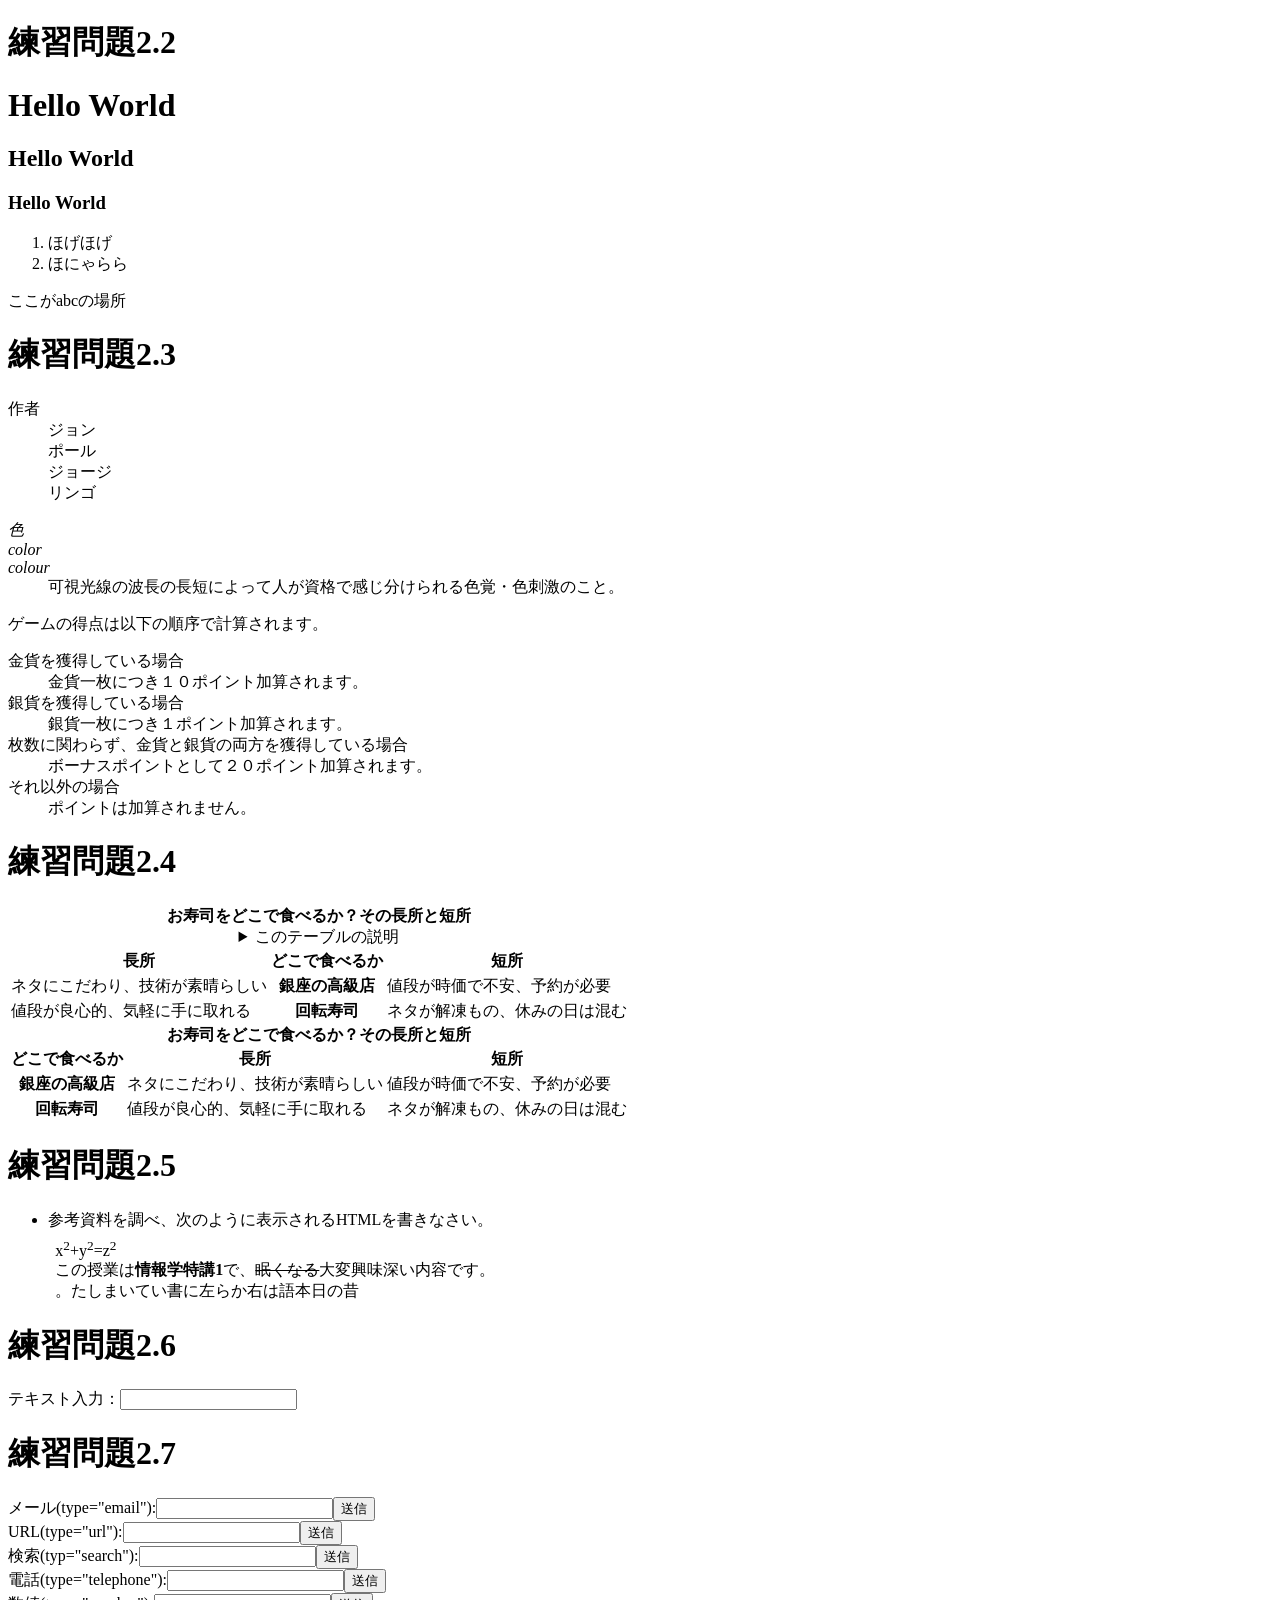
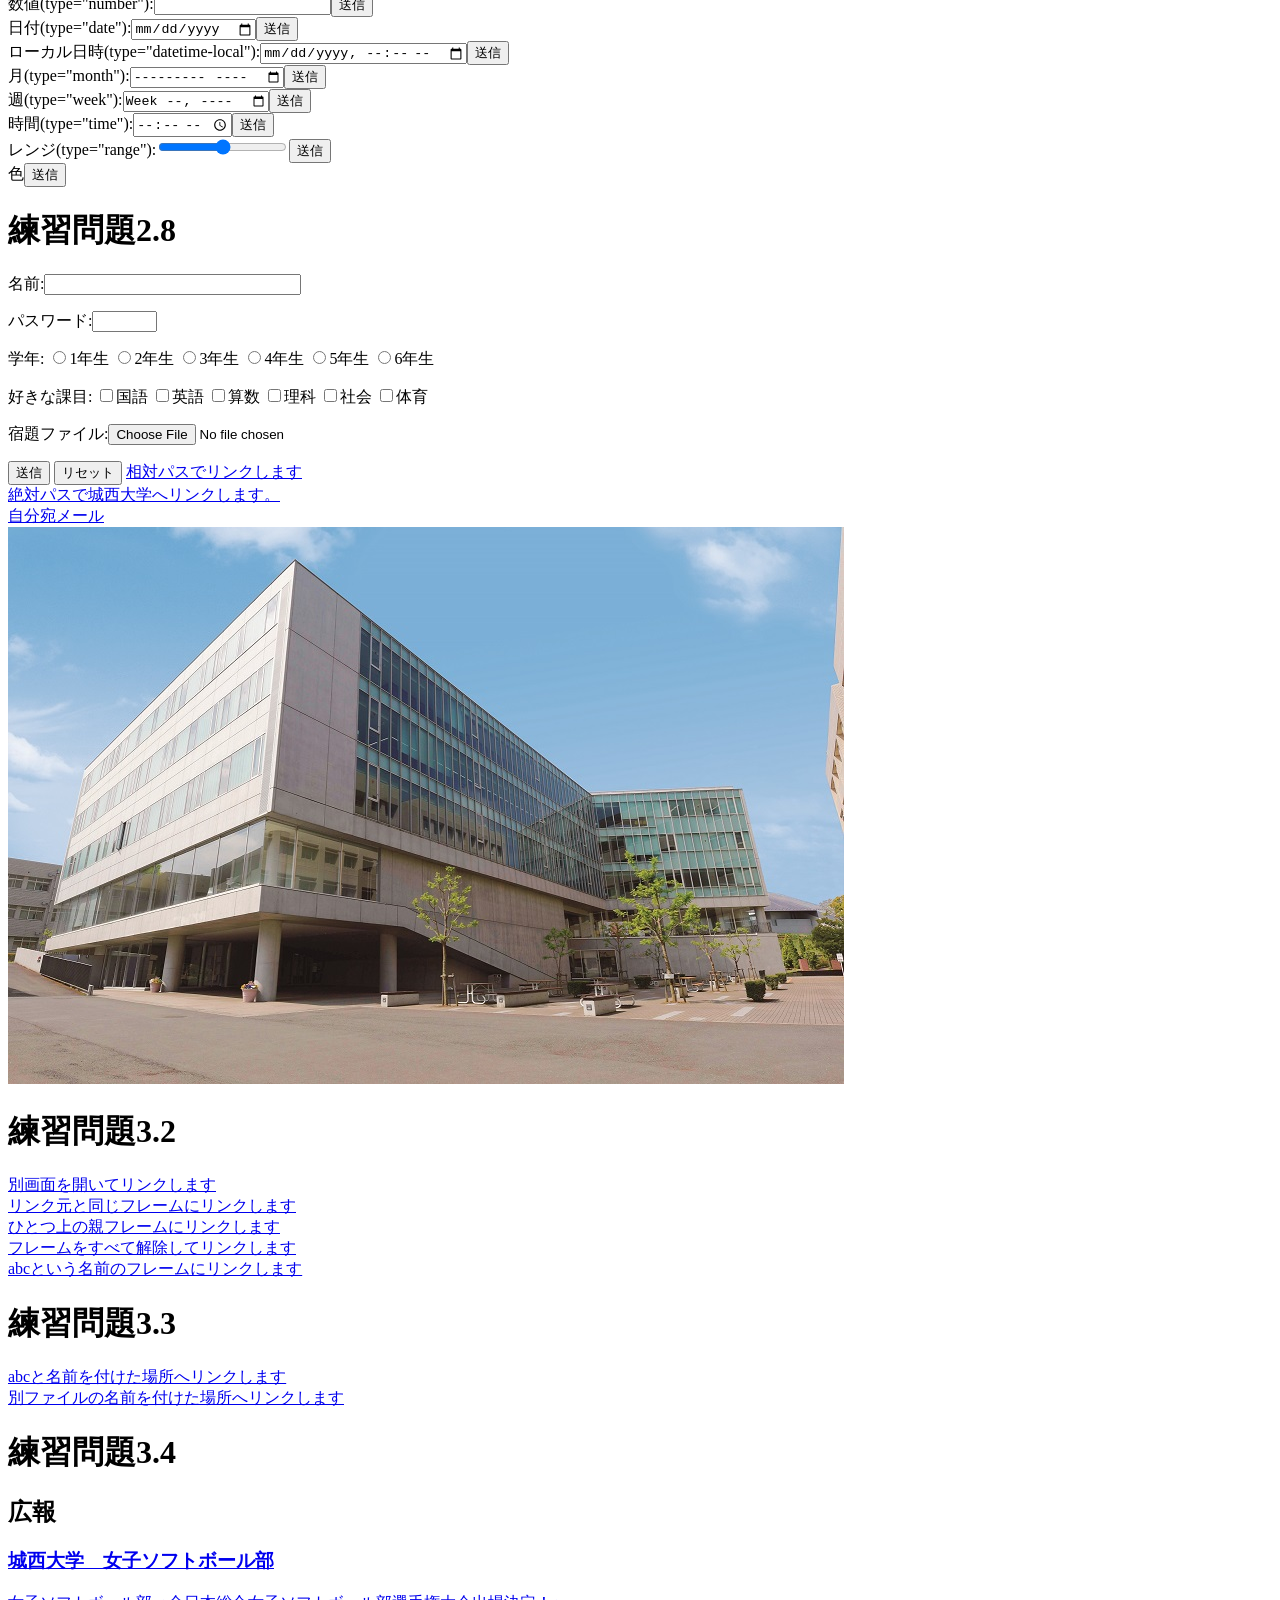
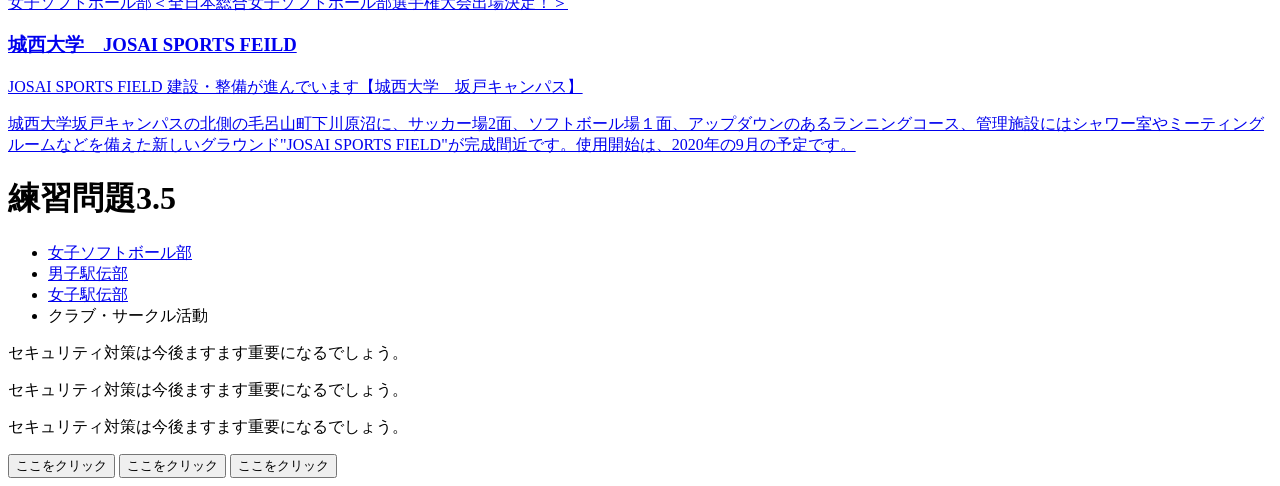
==== index.html @ 44bbc4c3 "Update index.html" ====
<!DOCTYPE html>
<html lang="ja">

 

<head>
  <meta charset="UTF-8">
  <title> Web開発の練習１</title>
  <link rel="stylesheet" href="mystyle.css">
  <script src="myjs.js"></script>
  <script src="ex6-1.js"></script>
 
</head>

 

<body>
  <!--文字の大きさの練習-->
<h1>練習問題2.2</h1>
<h1>Hello World</h1>
  <h2>Hello World</h2>
  <h3>Hello World</h3>
 <ol>
 <li>ほげほげ</li>
  <li>ほにゃらら</li>
 </ol>
  <a id="abc">ここがabcの場所</a>
  
  
<h1>練習問題2.3</h1>
<dl>
  <dt>作者</dt>
  <dd>ジョン</dd>
  <dd>ポール</dd>
  <dd>ジョージ</dd>
  <dd>リンゴ</dd>
  </dl>
<dl>
  <dt lang="ja"><dfn>色</dfn></dt>
  <dt lang="en-US"><dfn>color</dfn></dt>
  <dt lang="en-GB"><dfn>colour</dfn></dt>
  <dd>可視光線の波長の長短によって人が資格で感じ分けられる色覚・色刺激のこと。</dd>
  </dl>
  <p>ゲームの得点は以下の順序で計算されます。
  </p>
  <dl>
    <dt>金貨を獲得している場合</dt>
    <dd>金貨一枚につき１０ポイント加算されます。
    </dd>
    <dt>銀貨を獲得している場合</dt>
    <dd>銀貨一枚につき１ポイント加算されます。</dd>
    <dt>枚数に関わらず、金貨と銀貨の両方を獲得している場合</dt>
    <dd>ボーナスポイントとして２０ポイント加算されます。</dd>
    <dt>それ以外の場合</dt>
    <dd>ポイントは加算されません。</dd>
  </dl>
  
<h1>練習問題2.4</h1>
<table>
    <caption>
      <strong>お寿司をどこで食べるか？その長所と短所</strong>
      <details>
        <summary>このテーブルの説明</summary>
        <p>以下のテーブルでは、２番目のカラムに寿司屋のタイプが入れられています。その左側にそのようなタイプのお店でお寿司を食べる場合の長所が、右側に短所が入れられています。</p>
      </details>
    </caption>
    <thead>
     <tr><th class="important">長所</th><th>どこで食べるか</th><th>短所</th></tr></thead>
    <tbody>
      <tr><td>ネタにこだわり、技術が素晴らしい</td><th>銀座の高級店</th><td>値段が時価で不安、予約が必要</td></tr>
      <tr><td>値段が良心的、気軽に手に取れる</td><th>回転寿司</th><td>ネタが解凍もの、休みの日は混む</td></tr>
    </tbody>
  </table>
  <table>
    <caption>
      <strong>お寿司をどこで食べるか？その長所と短所</strong></caption>
    <thead>
      <tr><th>どこで食べるか</th><th class="important">長所</th><th>短所</th></tr>
    </thead>
    <tbody>
      <tr><th>銀座の高級店</th><td>ネタにこだわり、技術が素晴らしい</td><td>値段が時価で不安、予約が必要</td></tr>
      <tr><th>回転寿司</th><td>値段が良心的、気軽に手に取れる</td><td>ネタが解凍もの、休みの日は混む</td></tr>
    </tbody>
  </table>
  
<h1>練習問題2.5</h1>
  <ul>
    <li>参考資料を調べ、次のように表示されるHTMLを書きなさい。
      <p style="margin:1ex">x<sup>2</sup>+y<sup>2</sup>=z<sup>2</sup><br>
        この授業は<b>情報学特講1</b>で、<s>眠くなる</s>大変興味深い内容です。<br>
        <bdo dir="rtl">昔の日本語は右から左に書いていました。</bdo></p></li>
  </ul>
  
<h1>練習問題2.6</h1>
  <p>テキスト入力：<input type="text"></p>
  
<h1>練習問題2.7</h1>
<form action="xxx.php" method="post"><label>メール(type="email"):<input type="email" name="email"></label><input type="submit" value="送信"></form>
<form action="xxx.php" method="post"><label>URL(type="url"):<input type="url" name="url"></label><input type="submit" value="送信"></form>
<form action="xxx.php" method="post"><label>検索(typ="search"):<input type="search" name="search"></label><input type="submit" value="送信"></form>
<form action="xxx.php" method="post"><label>電話(type="telephone"):<input type="tel" name="tel"></label><input type="submit" value="送信"></form>
<form action="xxx.php" method="post"><label>数値(type="number"):<input type="number" name="number"></label><input type="submit" value="送信"></form>
<form action="xxx.php" method="post"><label>日付(type="date"):<input type="date" name="date"></label><input type="submit" value="送信"></form>
<form action="xxx.php" method="post"><label>ローカル日時(type="datetime-local"):<input type="datetime-local" name="datetime-local"></label><input type="submit" value="送信"></form>
<form action="xxx.php" method="post"><label>月(type="month"):<input type="month" name="month"></label><input type="submit" value="送信"></form>
<form action="xxx.php" method="post"><label>週(type="week"):<input type="week" name="week"></label><input type="submit" value="送信"></form>
<form action="xxx.php" method="post"><label>時間(type="time"):<input type="time" name="time"></label><input type="submit" value="送信"></form>
<form action="xxx.php" method="post"><label>レンジ(type="range"):<input type="range" name="range"></label><input type="submit" value="送信"></form>
<form action="xxx.php" method="post"><label>色</label><input type="submit" value="送信"></form>

 <h1>練習問題2.8</h1>
  <p><label>名前:<input type="text" name="name" size="30" maxlength="20"></label></p>
  <p><label>パスワード:<input type="password" name="pass" size="6" maxlength="4"></label></p>
  <p>学年:
    <label><input type="radio" name="gakunenn" value="1">1年生</label>
    <label><input type="radio" name="gakunenn" value="2">2年生</label>
    <label><input type="radio" name="gakunenn" value="3">3年生</label>
    <label><input type="radio" name="gakunenn" value="4">4年生</label>
    <label><input type="radio" name="gakunenn" value="5">5年生</label>
    <label><input type="radio" name="gakunenn" value="6">6年生</label>
  </p>
  <p>好きな課目:
    <label><input type="checkbox" name="kamoku" value="kokugo">国語</label>
    <label><input type="checkbox" name="kamoku" value="eigo">英語</label>
    <label><input type="checkbox" name="kamoku" value="sansu">算数</label>
    <label><input type="checkbox" name="kamoku" value="rika">理科</label>
    <label><input type="checkbox" name="kamoku" value="syakai">社会</label>
    <label><input type="checkbox" name="kamoku" value="taiiku">体育</label>
  </p>
  <p><label>宿題ファイル:<input type="file" name="syukudai"></label></p>
  <p>
    <input type="submit" value="送信">
    <input type="reset" value="リセット">
    
    <a href="a.html">相対パスでリンクします</a><br>
    <a href="https://www.josai.ac.jp/education/management/index.html">絶対パスで城西大学へリンクします。</a><br>
    <a href="mailto:zm21157@josai.ac.jp">自分宛メール</a><br>
    <a href="https://www.josai.ac.jp/education/management/index.html/"><img src="./image/keiei_small.jpg" alt="城西大学ホームページ"></a>
    
    
</p><h1>練習問題3.2</h1>
 <a href="a.html" target="_blank">別画面を開いてリンクします</a><br>
 <a href="a.html" target="_self">リンク元と同じフレームにリンクします</a><br>
 <a href="a.html" target="_parent">ひとつ上の親フレームにリンクします</a><br>
 <a href="a.html" target="_top">フレームをすべて解除してリンクします</a><br>
 <a href="a.html" target="abc">abcという名前のフレームにリンクします</a><br>

<h1>練習問題3.3</h1>
<a href="#abc">abcと名前を付けた場所へリンクします</a><br>
<a href="a.html#def">別ファイルの名前を付けた場所へリンクします</a>

<h1>練習問題3.4</h1>
<aside class="ad">
  <h1>広報</h1>
  <a href="https://www.josai.ac.jp/club/jyosisofuto.html">
    <section>
      <h1>城西大学　女子ソフトボール部</h1>
      <p>女子ソフトボール部＜全日本総合女子ソフトボール部選手権大会出場決定！＞
      </p>
    </section></a>
  
  <a href="https://www.josai.ac.jp/news/20200625-04.html">
    <section>
      <h1>城西大学　JOSAI SPORTS FEILD</h1>
      <p>JOSAI SPORTS FIELD 建設・整備が進んでいます【城西大学　坂戸キャンパス】
      </p>
      <p>城西大学坂戸キャンパスの北側の毛呂山町下川原沼に、サッカー場2面、ソフトボール場１面、アップダウンのあるランニングコース、管理施設にはシャワー室やミーティングルームなどを備えた新しいグラウンド"JOSAI SPORTS FIELD"が完成間近です。使用開始は、2020年の9月の予定です。</p>
    </section></a>
</aside>

<h1>練習問題3.5</h1>
<nav>
  <ul>
    <li><a href="https://www.josai.ac.jp/club/jyosisofuto.html">女子ソフトボール部</a></li>
    <li><a href="https://www.josai.ac.jp/club/ekiden_hakone.html">男子駅伝部</a></li>
    <li><a href="https://www.josai.ac.jp/club/ekiden_joshiekiden.html">女子駅伝部</a></li>
    <li><a>クラブ・サークル活動</a></li>
  </ul>
</nav>
  
  <p class="sample1">セキュリティ対策は今後ますます重要になるでしょう。</p>
  <p class="sample2">セキュリティ対策は今後ますます重要になるでしょう。</p>
  <p class="sample3">セキュリティ対策は今後ますます重要になるでしょう。</p>
  
  <!--
<h1>イベントハンドラの練習</h1>
<input type="button" value="ここをクリック" onclick="alert('Hello,Aoi!');">
-->
 
<input type="button" value="ここをクリック" onclick="sayhello();">
<input type="button" value="ここをクリック" onclick="sayhello();sayhello();">
  
<input type="button" value="ここをクリック" onclick="saygoodbye();">

   </body>
 
  
</html>
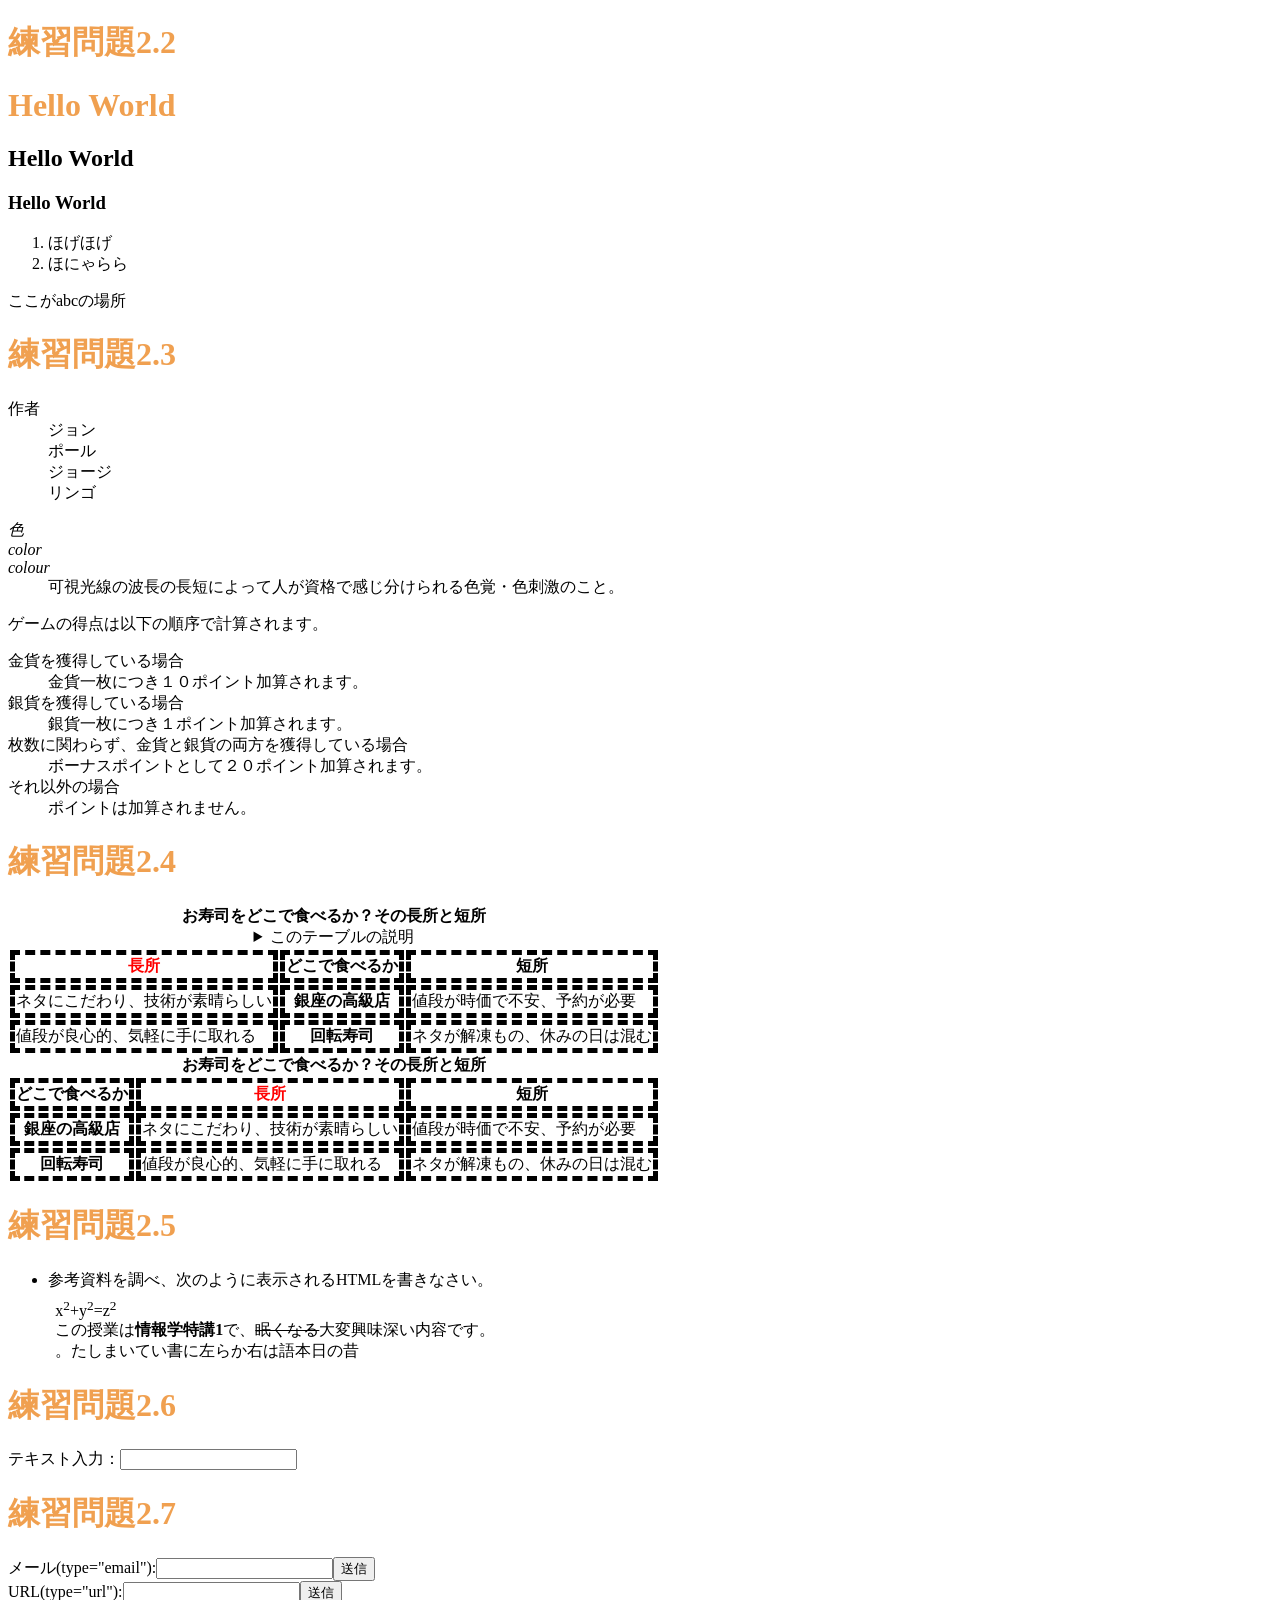
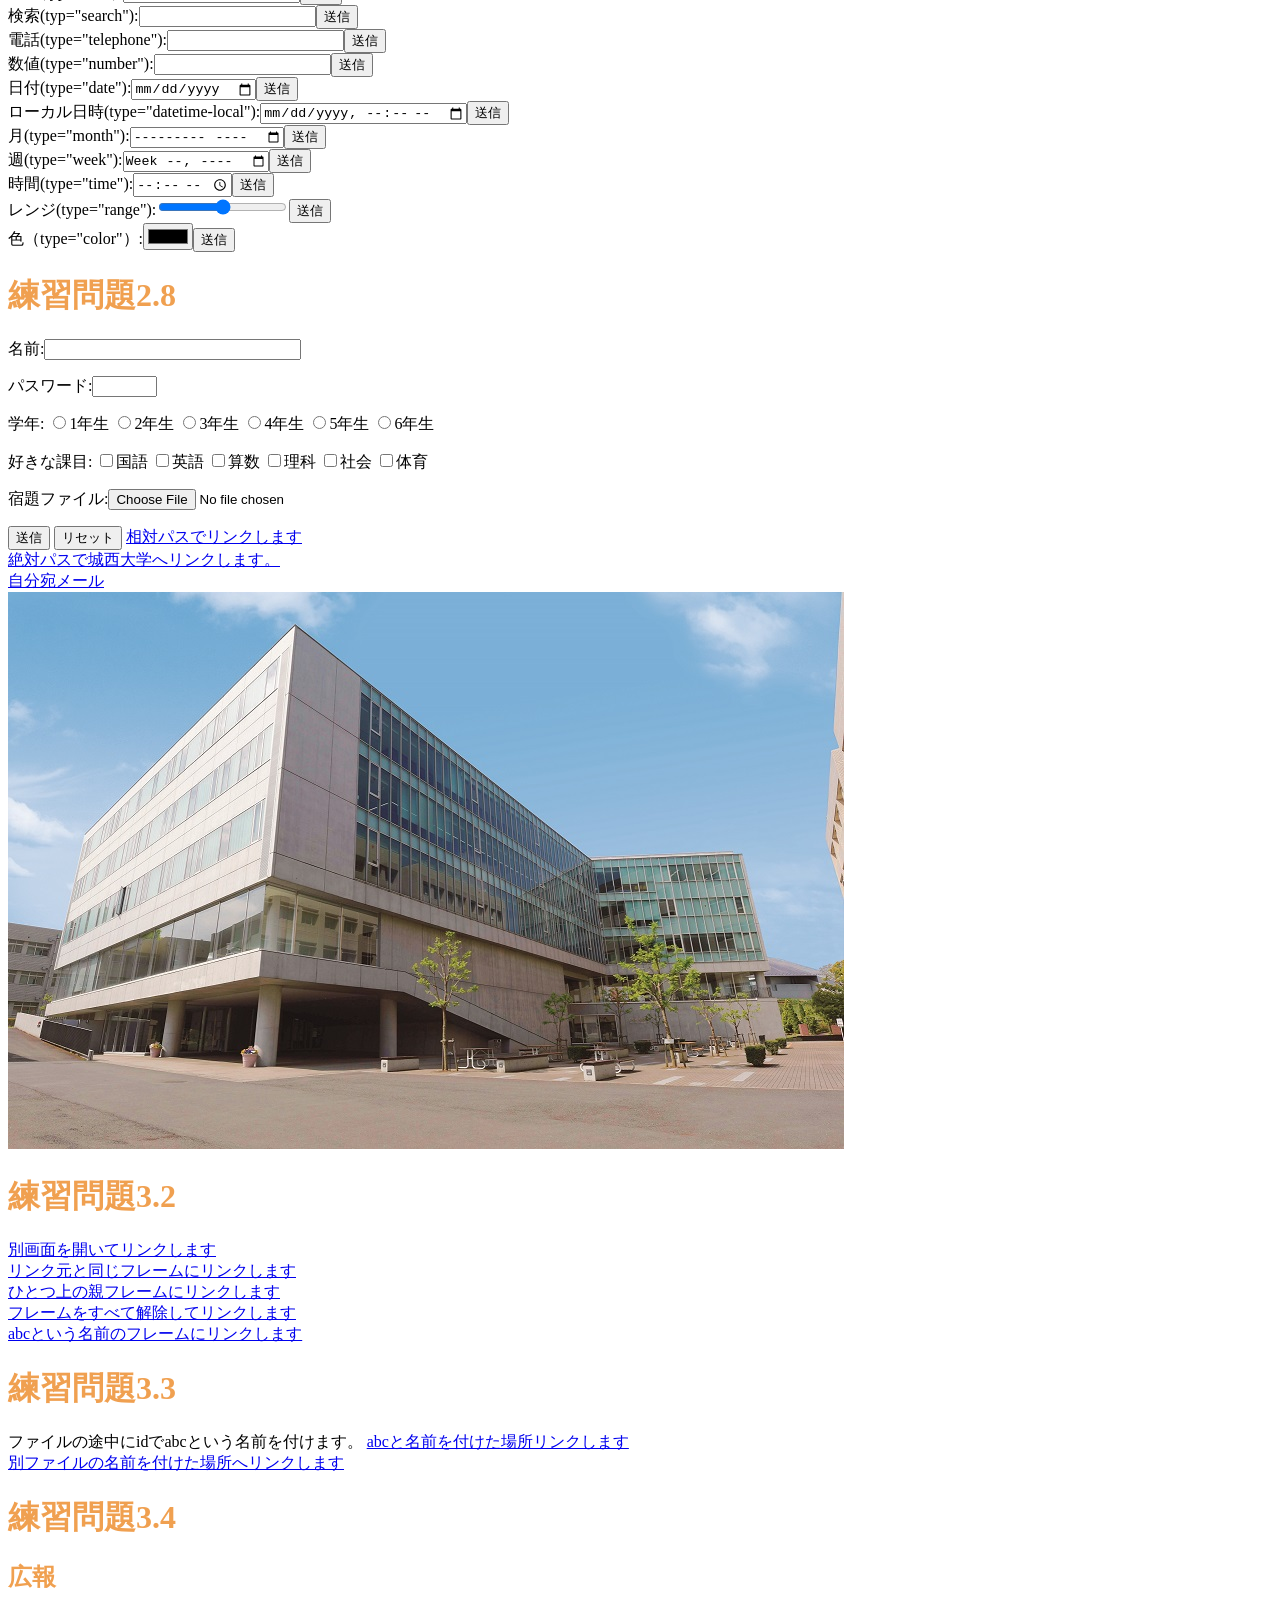
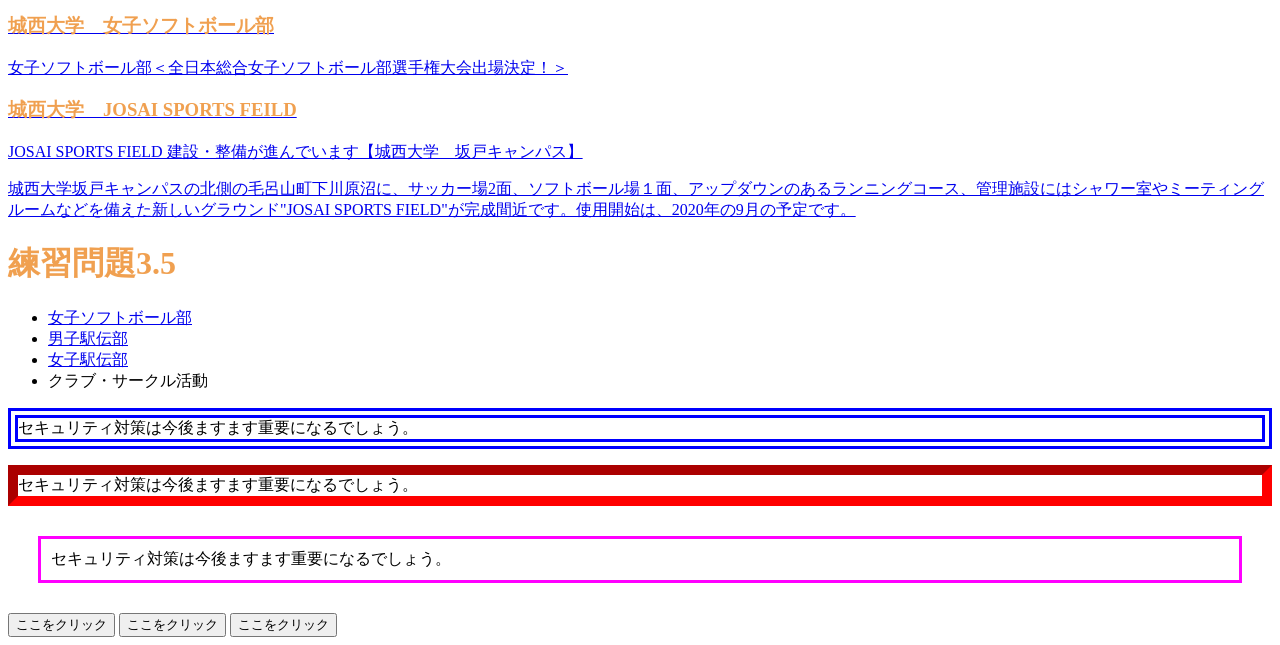
==== commit f30011fd: "Update index.html" ====
--- a/index.html
+++ b/index.html
@@ -106,7 +106,8 @@
 <form action="xxx.php" method="post"><label>週(type="week"):<input type="week" name="week"></label><input type="submit" value="送信"></form>
 <form action="xxx.php" method="post"><label>時間(type="time"):<input type="time" name="time"></label><input type="submit" value="送信"></form>
 <form action="xxx.php" method="post"><label>レンジ(type="range"):<input type="range" name="range"></label><input type="submit" value="送信"></form>
-<form action="xxx.php" method="post"><label>色</label><input type="submit" value="送信"></form>
+<form action="xxx.php" method="post"><label>色（type="color"）:<input type="color" name="color"></label><input type="submit" value="送信"></form>
+ 
 
  <h1>練習問題2.8</h1>
   <p><label>名前:<input type="text" name="name" size="30" maxlength="20"></label></p>
@@ -146,8 +147,9 @@
  <a href="a.html" target="abc">abcという名前のフレームにリンクします</a><br>
 
 <h1>練習問題3.3</h1>
-<a href="#abc">abcと名前を付けた場所へリンクします</a><br>
-<a href="a.html#def">別ファイルの名前を付けた場所へリンクします</a>
+    ファイルの途中にidでabcという名前を付けます。
+  <a href="#abc">abcと名前を付けた場所リンクします</a><br>
+  <a href="a.html#def">別ファイルの名前を付けた場所へリンクします</a>
 
 <h1>練習問題3.4</h1>
 <aside class="ad">
--- a/mystyle.css
+++ b/mystyle.css
@@ -0,0 +1,7 @@
+h1 { color: blue; }
+/*h1 { color: blue; }*/h1 { color: #F0A050; }
+th,td{border: dashed thick black;}
+th.important{color: red;}
+p.sample1{border: double 10px #0000ff;}
+p.sample2{border: inset 10px #ff0000;}
+p.sample3{margin: 30px 30px;padding: 10px;border: medium solid #ff00ff;}
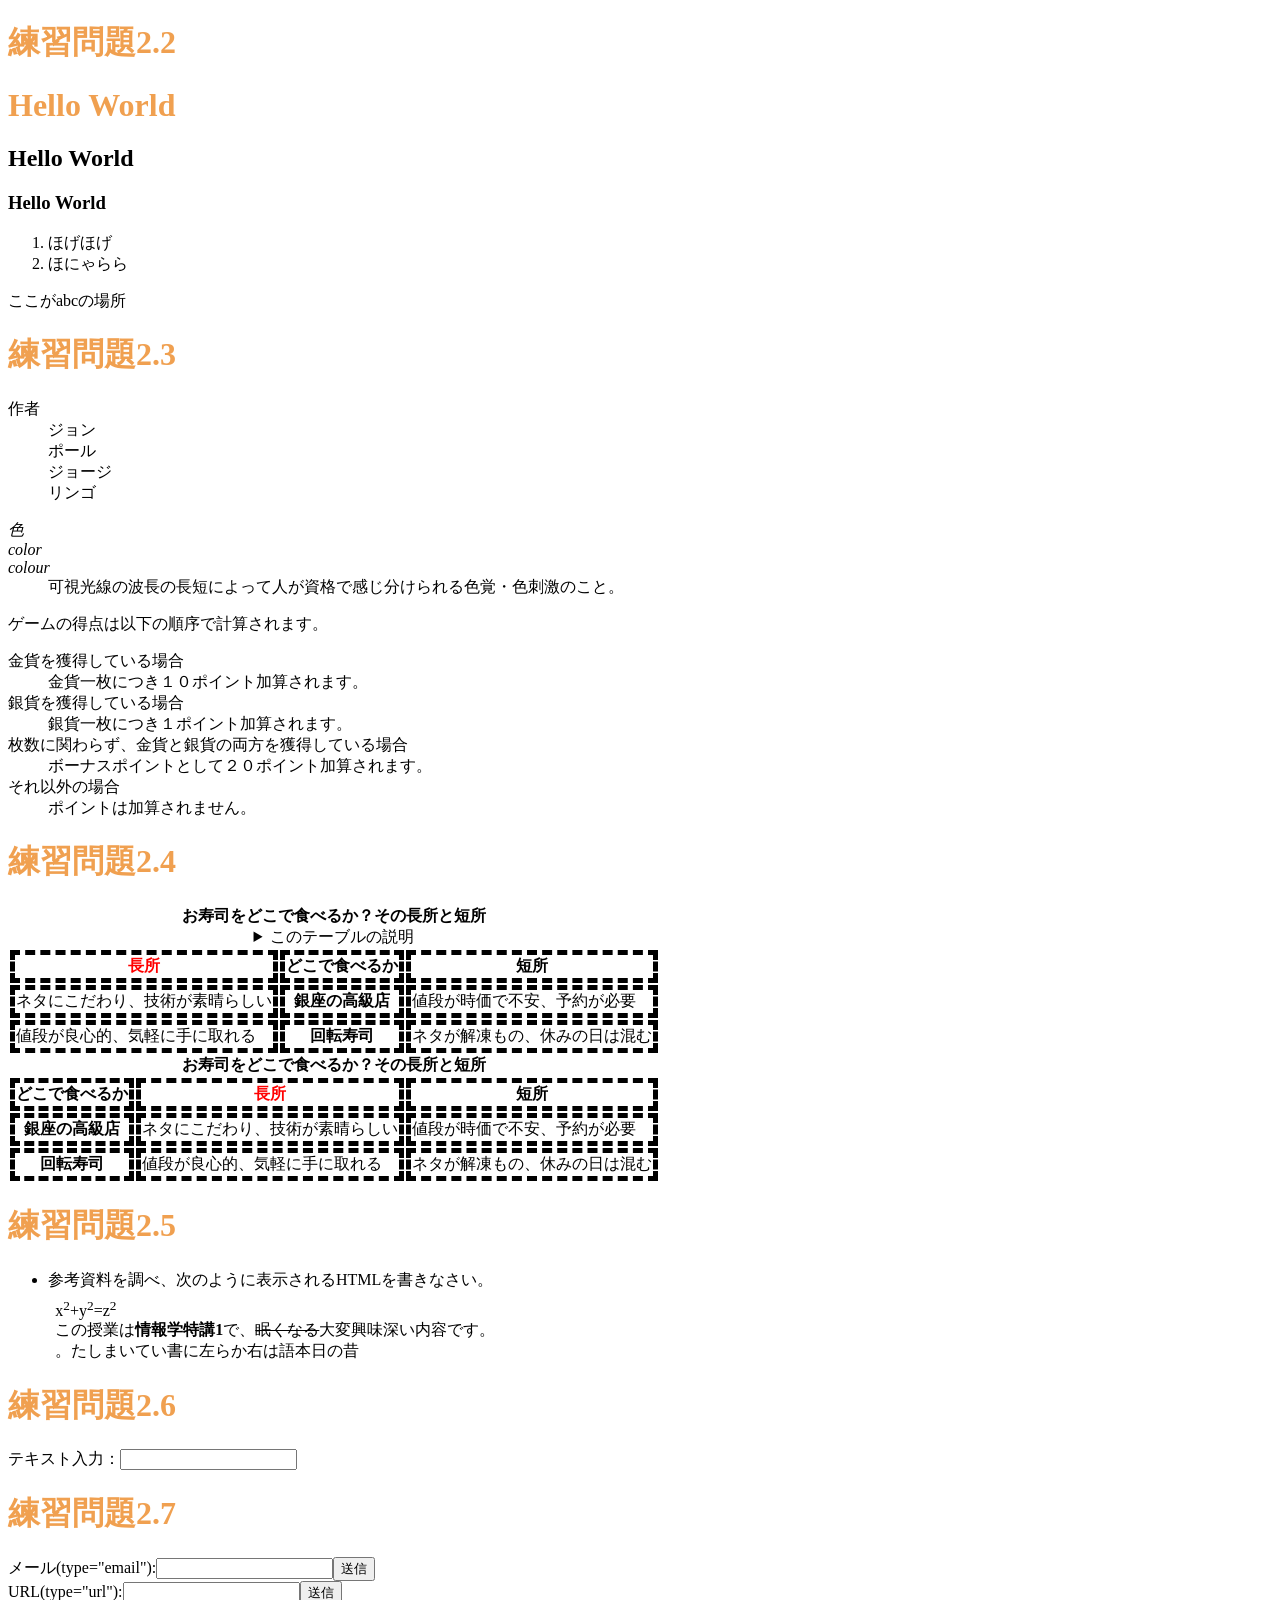
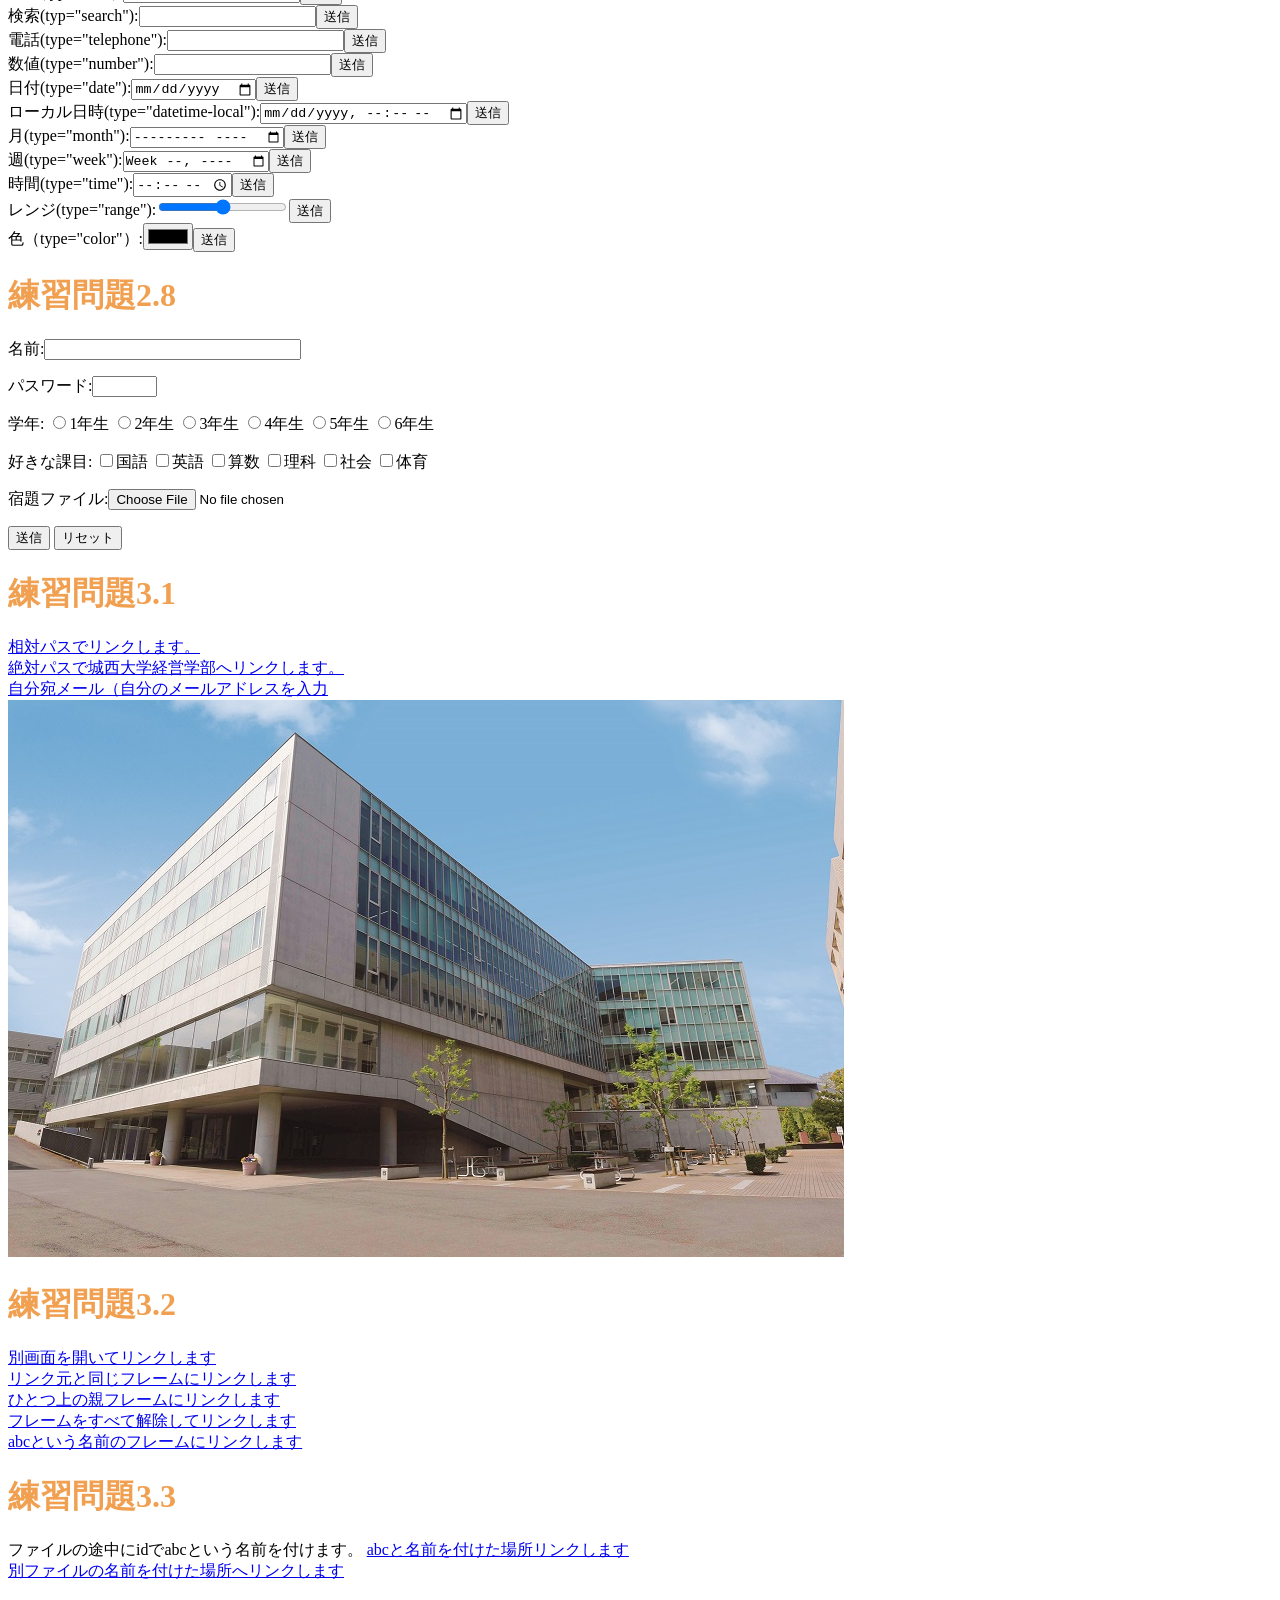
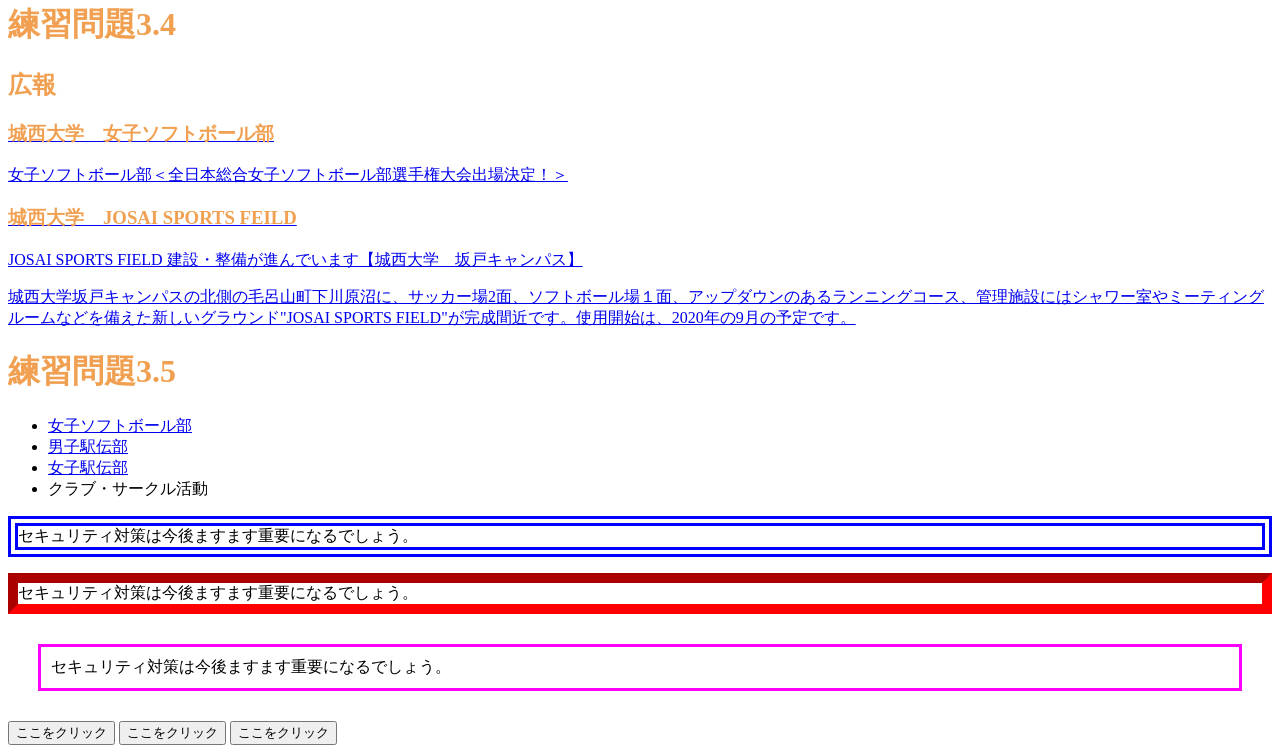
==== commit 86ad17d5: "Update index.html" ====
--- a/index.html
+++ b/index.html
@@ -24,7 +24,8 @@
  <li>ほげほげ</li>
   <li>ほにゃらら</li>
  </ol>
-  <a id="abc">ここがabcの場所</a>
+ 
+ <a id="abc">ここがabcの場所</a>
   
   
 <h1>練習問題2.3</h1>
@@ -133,11 +134,13 @@
     <input type="submit" value="送信">
     <input type="reset" value="リセット">
     
-    <a href="a.html">相対パスでリンクします</a><br>
-    <a href="https://www.josai.ac.jp/education/management/index.html">絶対パスで城西大学へリンクします。</a><br>
-    <a href="mailto:zm21157@josai.ac.jp">自分宛メール</a><br>
-    <a href="https://www.josai.ac.jp/education/management/index.html/"><img src="./image/keiei_small.jpg" alt="城西大学ホームページ"></a>
-    
+<h1>練習問題3.1</h1>
+ 
+ <a href="a.html">相対パスでリンクします。</a><br>
+ <a href="https://www.josai.ac.jp/education/management/index.html">絶対パスで城西大学経営学部へリンクします。</a><br>
+ <a href="mailto:zm21020@josai.ac.jp">自分宛メール（自分のメールアドレスを入力</a><br>
+ <a href="https://www.josai.ac.jp/education/management/index.html/"><img src="./image/keiei_small.jpg" alt="城西大学ホームページ"></a>
+  <br>   
     
 </p><h1>練習問題3.2</h1>
  <a href="a.html" target="_blank">別画面を開いてリンクします</a><br>
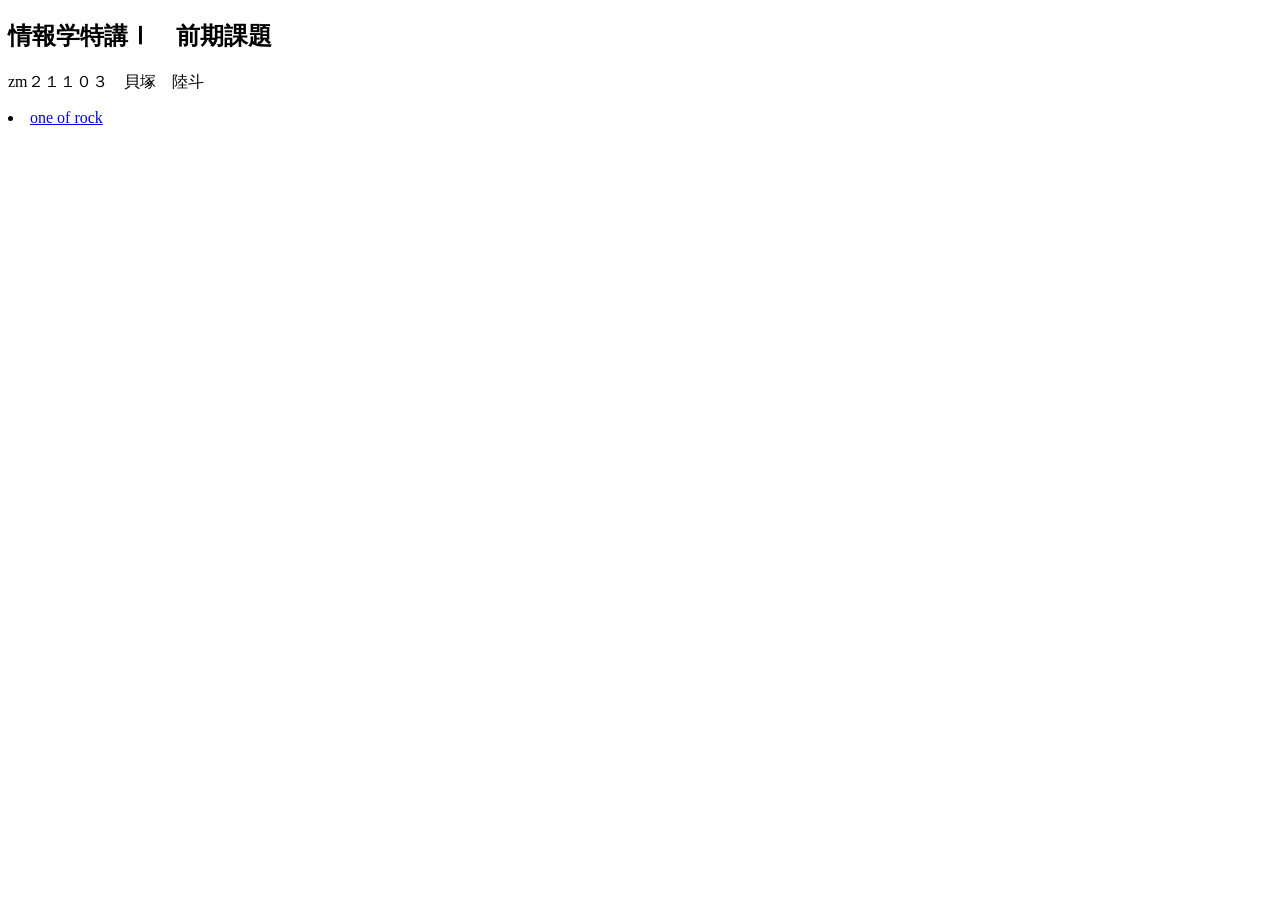
==== commit 0523ad99: "Create index.html" ====
--- a/index.html
+++ b/index.html
@@ -1,203 +1,24 @@
 <!DOCTYPE html>
 <html lang="ja">
 
- 
+
 
 <head>
   <meta charset="UTF-8">
-  <title> Web開発の練習１</title>
+  <title>one of rock</title>
   <link rel="stylesheet" href="mystyle.css">
-  <script src="myjs.js"></script>
-  <script src="ex6-1.js"></script>
- 
 </head>
+<body>
 
- 
 
-<body>
-  <!--文字の大きさの練習-->
-<h1>練習問題2.2</h1>
-<h1>Hello World</h1>
-  <h2>Hello World</h2>
-  <h3>Hello World</h3>
- <ol>
- <li>ほげほげ</li>
-  <li>ほにゃらら</li>
- </ol>
- 
- <a id="abc">ここがabcの場所</a>
+
+<article>
+<h1>情報学特講Ⅰ　前期課題</h1>
+<p>zm２１１０３　貝塚　陸斗</p>
+
+
+
+<li><a href="one.html">one of rock</a></li>
   
-  
-<h1>練習問題2.3</h1>
-<dl>
-  <dt>作者</dt>
-  <dd>ジョン</dd>
-  <dd>ポール</dd>
-  <dd>ジョージ</dd>
-  <dd>リンゴ</dd>
-  </dl>
-<dl>
-  <dt lang="ja"><dfn>色</dfn></dt>
-  <dt lang="en-US"><dfn>color</dfn></dt>
-  <dt lang="en-GB"><dfn>colour</dfn></dt>
-  <dd>可視光線の波長の長短によって人が資格で感じ分けられる色覚・色刺激のこと。</dd>
-  </dl>
-  <p>ゲームの得点は以下の順序で計算されます。
-  </p>
-  <dl>
-    <dt>金貨を獲得している場合</dt>
-    <dd>金貨一枚につき１０ポイント加算されます。
-    </dd>
-    <dt>銀貨を獲得している場合</dt>
-    <dd>銀貨一枚につき１ポイント加算されます。</dd>
-    <dt>枚数に関わらず、金貨と銀貨の両方を獲得している場合</dt>
-    <dd>ボーナスポイントとして２０ポイント加算されます。</dd>
-    <dt>それ以外の場合</dt>
-    <dd>ポイントは加算されません。</dd>
-  </dl>
-  
-<h1>練習問題2.4</h1>
-<table>
-    <caption>
-      <strong>お寿司をどこで食べるか？その長所と短所</strong>
-      <details>
-        <summary>このテーブルの説明</summary>
-        <p>以下のテーブルでは、２番目のカラムに寿司屋のタイプが入れられています。その左側にそのようなタイプのお店でお寿司を食べる場合の長所が、右側に短所が入れられています。</p>
-      </details>
-    </caption>
-    <thead>
-     <tr><th class="important">長所</th><th>どこで食べるか</th><th>短所</th></tr></thead>
-    <tbody>
-      <tr><td>ネタにこだわり、技術が素晴らしい</td><th>銀座の高級店</th><td>値段が時価で不安、予約が必要</td></tr>
-      <tr><td>値段が良心的、気軽に手に取れる</td><th>回転寿司</th><td>ネタが解凍もの、休みの日は混む</td></tr>
-    </tbody>
-  </table>
-  <table>
-    <caption>
-      <strong>お寿司をどこで食べるか？その長所と短所</strong></caption>
-    <thead>
-      <tr><th>どこで食べるか</th><th class="important">長所</th><th>短所</th></tr>
-    </thead>
-    <tbody>
-      <tr><th>銀座の高級店</th><td>ネタにこだわり、技術が素晴らしい</td><td>値段が時価で不安、予約が必要</td></tr>
-      <tr><th>回転寿司</th><td>値段が良心的、気軽に手に取れる</td><td>ネタが解凍もの、休みの日は混む</td></tr>
-    </tbody>
-  </table>
-  
-<h1>練習問題2.5</h1>
-  <ul>
-    <li>参考資料を調べ、次のように表示されるHTMLを書きなさい。
-      <p style="margin:1ex">x<sup>2</sup>+y<sup>2</sup>=z<sup>2</sup><br>
-        この授業は<b>情報学特講1</b>で、<s>眠くなる</s>大変興味深い内容です。<br>
-        <bdo dir="rtl">昔の日本語は右から左に書いていました。</bdo></p></li>
-  </ul>
-  
-<h1>練習問題2.6</h1>
-  <p>テキスト入力：<input type="text"></p>
-  
-<h1>練習問題2.7</h1>
-<form action="xxx.php" method="post"><label>メール(type="email"):<input type="email" name="email"></label><input type="submit" value="送信"></form>
-<form action="xxx.php" method="post"><label>URL(type="url"):<input type="url" name="url"></label><input type="submit" value="送信"></form>
-<form action="xxx.php" method="post"><label>検索(typ="search"):<input type="search" name="search"></label><input type="submit" value="送信"></form>
-<form action="xxx.php" method="post"><label>電話(type="telephone"):<input type="tel" name="tel"></label><input type="submit" value="送信"></form>
-<form action="xxx.php" method="post"><label>数値(type="number"):<input type="number" name="number"></label><input type="submit" value="送信"></form>
-<form action="xxx.php" method="post"><label>日付(type="date"):<input type="date" name="date"></label><input type="submit" value="送信"></form>
-<form action="xxx.php" method="post"><label>ローカル日時(type="datetime-local"):<input type="datetime-local" name="datetime-local"></label><input type="submit" value="送信"></form>
-<form action="xxx.php" method="post"><label>月(type="month"):<input type="month" name="month"></label><input type="submit" value="送信"></form>
-<form action="xxx.php" method="post"><label>週(type="week"):<input type="week" name="week"></label><input type="submit" value="送信"></form>
-<form action="xxx.php" method="post"><label>時間(type="time"):<input type="time" name="time"></label><input type="submit" value="送信"></form>
-<form action="xxx.php" method="post"><label>レンジ(type="range"):<input type="range" name="range"></label><input type="submit" value="送信"></form>
-<form action="xxx.php" method="post"><label>色（type="color"）:<input type="color" name="color"></label><input type="submit" value="送信"></form>
- 
-
- <h1>練習問題2.8</h1>
-  <p><label>名前:<input type="text" name="name" size="30" maxlength="20"></label></p>
-  <p><label>パスワード:<input type="password" name="pass" size="6" maxlength="4"></label></p>
-  <p>学年:
-    <label><input type="radio" name="gakunenn" value="1">1年生</label>
-    <label><input type="radio" name="gakunenn" value="2">2年生</label>
-    <label><input type="radio" name="gakunenn" value="3">3年生</label>
-    <label><input type="radio" name="gakunenn" value="4">4年生</label>
-    <label><input type="radio" name="gakunenn" value="5">5年生</label>
-    <label><input type="radio" name="gakunenn" value="6">6年生</label>
-  </p>
-  <p>好きな課目:
-    <label><input type="checkbox" name="kamoku" value="kokugo">国語</label>
-    <label><input type="checkbox" name="kamoku" value="eigo">英語</label>
-    <label><input type="checkbox" name="kamoku" value="sansu">算数</label>
-    <label><input type="checkbox" name="kamoku" value="rika">理科</label>
-    <label><input type="checkbox" name="kamoku" value="syakai">社会</label>
-    <label><input type="checkbox" name="kamoku" value="taiiku">体育</label>
-  </p>
-  <p><label>宿題ファイル:<input type="file" name="syukudai"></label></p>
-  <p>
-    <input type="submit" value="送信">
-    <input type="reset" value="リセット">
-    
-<h1>練習問題3.1</h1>
- 
- <a href="a.html">相対パスでリンクします。</a><br>
- <a href="https://www.josai.ac.jp/education/management/index.html">絶対パスで城西大学経営学部へリンクします。</a><br>
- <a href="mailto:zm21020@josai.ac.jp">自分宛メール（自分のメールアドレスを入力</a><br>
- <a href="https://www.josai.ac.jp/education/management/index.html/"><img src="./image/keiei_small.jpg" alt="城西大学ホームページ"></a>
-  <br>   
-    
-</p><h1>練習問題3.2</h1>
- <a href="a.html" target="_blank">別画面を開いてリンクします</a><br>
- <a href="a.html" target="_self">リンク元と同じフレームにリンクします</a><br>
- <a href="a.html" target="_parent">ひとつ上の親フレームにリンクします</a><br>
- <a href="a.html" target="_top">フレームをすべて解除してリンクします</a><br>
- <a href="a.html" target="abc">abcという名前のフレームにリンクします</a><br>
-
-<h1>練習問題3.3</h1>
-    ファイルの途中にidでabcという名前を付けます。
-  <a href="#abc">abcと名前を付けた場所リンクします</a><br>
-  <a href="a.html#def">別ファイルの名前を付けた場所へリンクします</a>
-
-<h1>練習問題3.4</h1>
-<aside class="ad">
-  <h1>広報</h1>
-  <a href="https://www.josai.ac.jp/club/jyosisofuto.html">
-    <section>
-      <h1>城西大学　女子ソフトボール部</h1>
-      <p>女子ソフトボール部＜全日本総合女子ソフトボール部選手権大会出場決定！＞
-      </p>
-    </section></a>
-  
-  <a href="https://www.josai.ac.jp/news/20200625-04.html">
-    <section>
-      <h1>城西大学　JOSAI SPORTS FEILD</h1>
-      <p>JOSAI SPORTS FIELD 建設・整備が進んでいます【城西大学　坂戸キャンパス】
-      </p>
-      <p>城西大学坂戸キャンパスの北側の毛呂山町下川原沼に、サッカー場2面、ソフトボール場１面、アップダウンのあるランニングコース、管理施設にはシャワー室やミーティングルームなどを備えた新しいグラウンド"JOSAI SPORTS FIELD"が完成間近です。使用開始は、2020年の9月の予定です。</p>
-    </section></a>
-</aside>
-
-<h1>練習問題3.5</h1>
-<nav>
-  <ul>
-    <li><a href="https://www.josai.ac.jp/club/jyosisofuto.html">女子ソフトボール部</a></li>
-    <li><a href="https://www.josai.ac.jp/club/ekiden_hakone.html">男子駅伝部</a></li>
-    <li><a href="https://www.josai.ac.jp/club/ekiden_joshiekiden.html">女子駅伝部</a></li>
-    <li><a>クラブ・サークル活動</a></li>
-  </ul>
-</nav>
-  
-  <p class="sample1">セキュリティ対策は今後ますます重要になるでしょう。</p>
-  <p class="sample2">セキュリティ対策は今後ますます重要になるでしょう。</p>
-  <p class="sample3">セキュリティ対策は今後ますます重要になるでしょう。</p>
-  
-  <!--
-<h1>イベントハンドラの練習</h1>
-<input type="button" value="ここをクリック" onclick="alert('Hello,Aoi!');">
--->
- 
-<input type="button" value="ここをクリック" onclick="sayhello();">
-<input type="button" value="ここをクリック" onclick="sayhello();sayhello();">
-  
-<input type="button" value="ここをクリック" onclick="saygoodbye();">
-
-   </body>
- 
-  
+</body>
 </html>
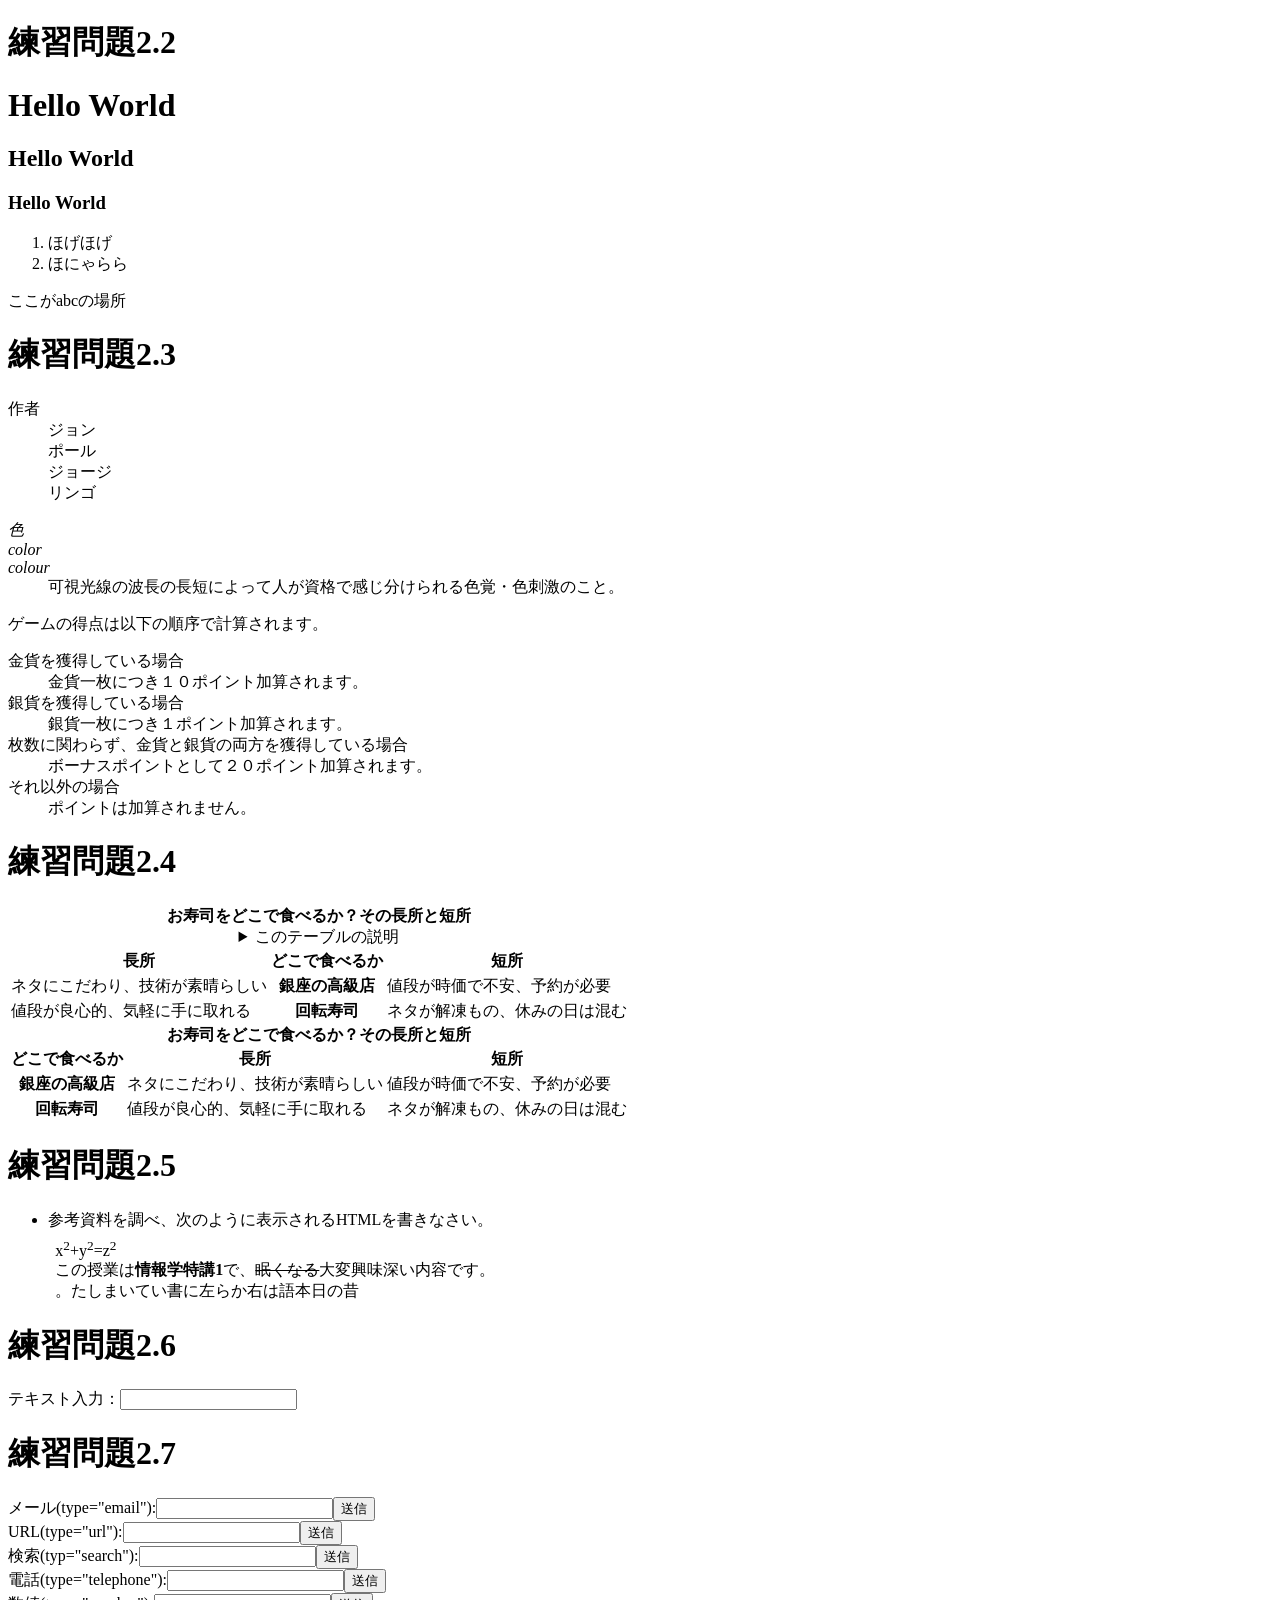
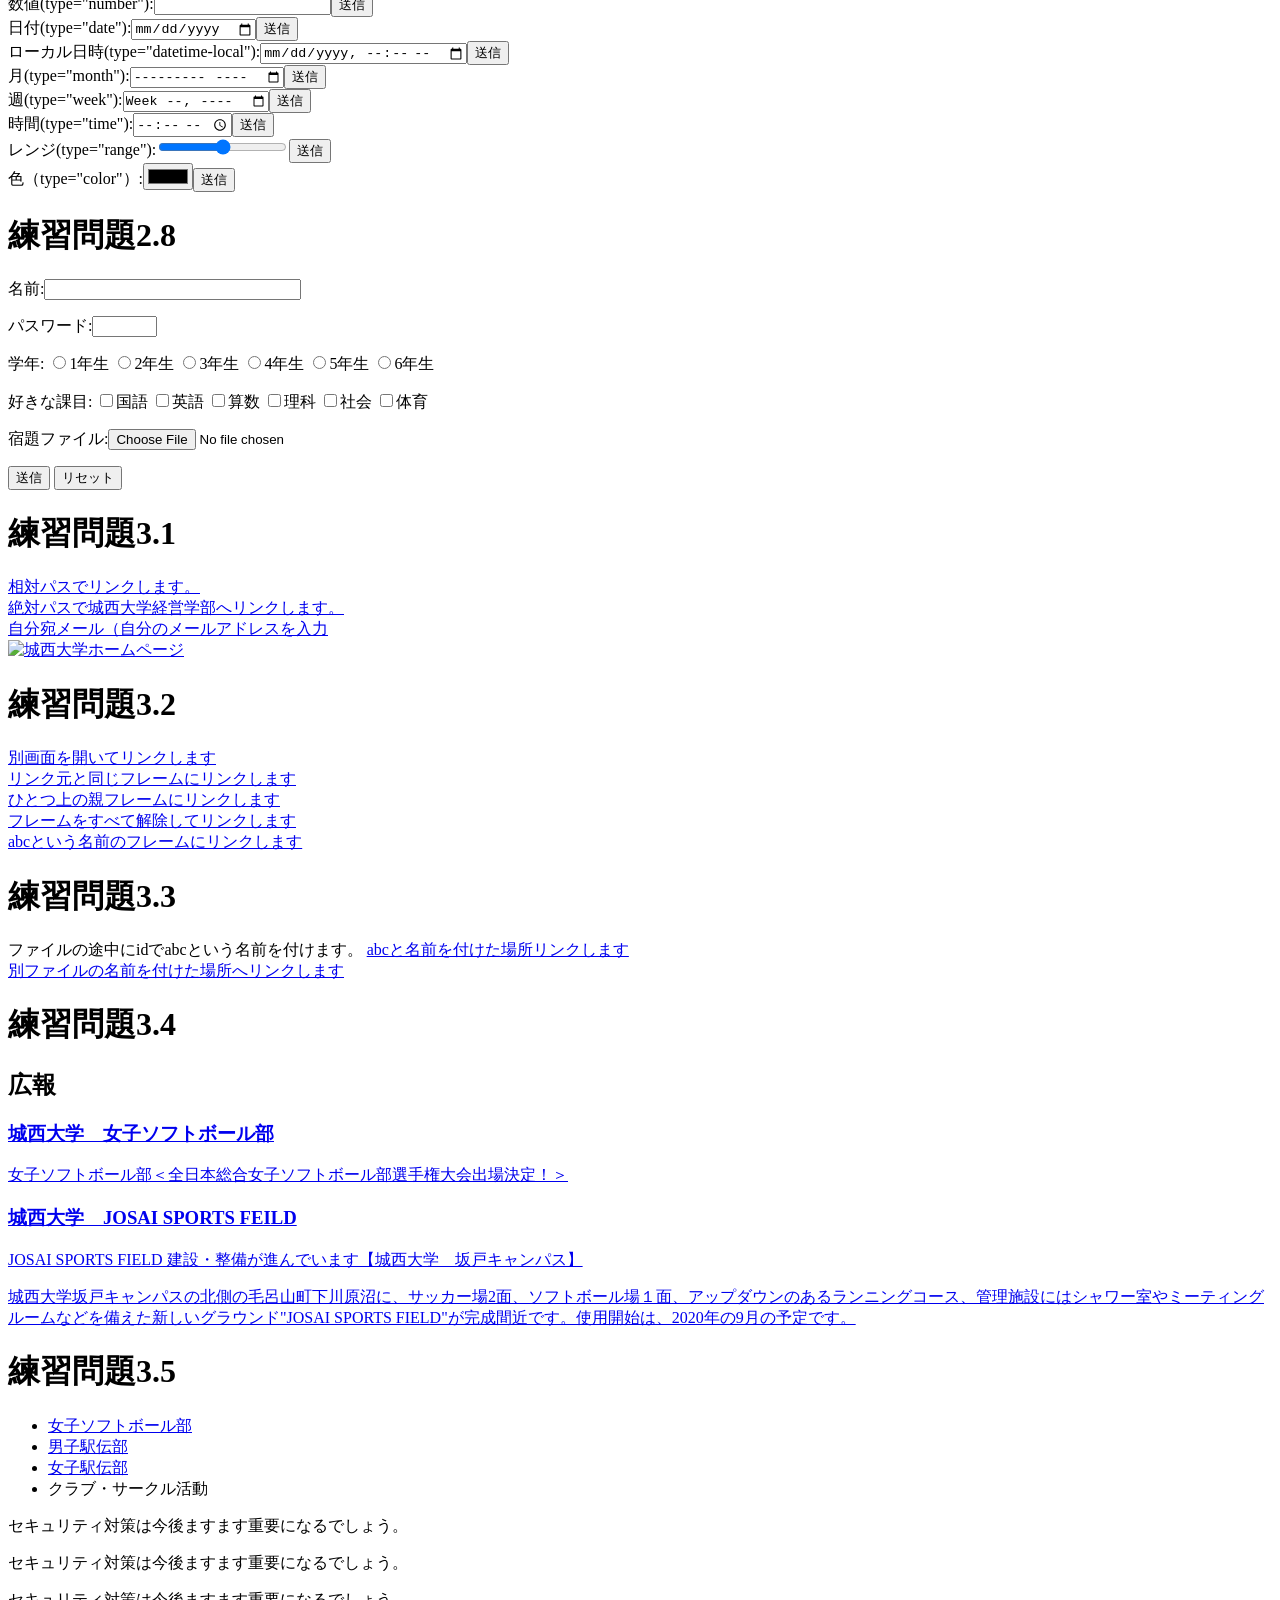
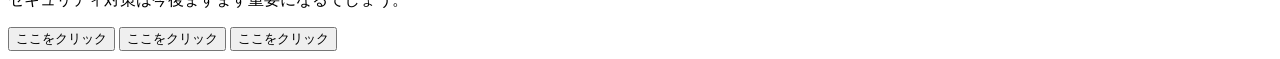
==== commit 9f98bd66: "Create index.html" ====
--- a/index.html
+++ b/index.html
@@ -1,24 +1,203 @@
 <!DOCTYPE html>
 <html lang="ja">
 
-
+ 
 
 <head>
   <meta charset="UTF-8">
-  <title>one of rock</title>
+  <title> Web開発の練習１</title>
   <link rel="stylesheet" href="mystyle.css">
+  <script src="myjs.js"></script>
+  <script src="ex6-1.js"></script>
+ 
 </head>
+
+ 
+
 <body>
-
-
-
-<article>
-<h1>情報学特講Ⅰ　前期課題</h1>
-<p>zm２１１０３　貝塚　陸斗</p>
-
-
-
-<li><a href="one.html">one of rock</a></li>
-  
-</body>
+  <!--文字の大きさの練習-->
+<h1>練習問題2.2</h1>
+<h1>Hello World</h1>
+  <h2>Hello World</h2>
+  <h3>Hello World</h3>
+ <ol>
+ <li>ほげほげ</li>
+  <li>ほにゃらら</li>
+ </ol>
+ 
+ <a id="abc">ここがabcの場所</a>
+  
+  
+<h1>練習問題2.3</h1>
+<dl>
+  <dt>作者</dt>
+  <dd>ジョン</dd>
+  <dd>ポール</dd>
+  <dd>ジョージ</dd>
+  <dd>リンゴ</dd>
+  </dl>
+<dl>
+  <dt lang="ja"><dfn>色</dfn></dt>
+  <dt lang="en-US"><dfn>color</dfn></dt>
+  <dt lang="en-GB"><dfn>colour</dfn></dt>
+  <dd>可視光線の波長の長短によって人が資格で感じ分けられる色覚・色刺激のこと。</dd>
+  </dl>
+  <p>ゲームの得点は以下の順序で計算されます。
+  </p>
+  <dl>
+    <dt>金貨を獲得している場合</dt>
+    <dd>金貨一枚につき１０ポイント加算されます。
+    </dd>
+    <dt>銀貨を獲得している場合</dt>
+    <dd>銀貨一枚につき１ポイント加算されます。</dd>
+    <dt>枚数に関わらず、金貨と銀貨の両方を獲得している場合</dt>
+    <dd>ボーナスポイントとして２０ポイント加算されます。</dd>
+    <dt>それ以外の場合</dt>
+    <dd>ポイントは加算されません。</dd>
+  </dl>
+  
+<h1>練習問題2.4</h1>
+<table>
+    <caption>
+      <strong>お寿司をどこで食べるか？その長所と短所</strong>
+      <details>
+        <summary>このテーブルの説明</summary>
+        <p>以下のテーブルでは、２番目のカラムに寿司屋のタイプが入れられています。その左側にそのようなタイプのお店でお寿司を食べる場合の長所が、右側に短所が入れられています。</p>
+      </details>
+    </caption>
+    <thead>
+     <tr><th class="important">長所</th><th>どこで食べるか</th><th>短所</th></tr></thead>
+    <tbody>
+      <tr><td>ネタにこだわり、技術が素晴らしい</td><th>銀座の高級店</th><td>値段が時価で不安、予約が必要</td></tr>
+      <tr><td>値段が良心的、気軽に手に取れる</td><th>回転寿司</th><td>ネタが解凍もの、休みの日は混む</td></tr>
+    </tbody>
+  </table>
+  <table>
+    <caption>
+      <strong>お寿司をどこで食べるか？その長所と短所</strong></caption>
+    <thead>
+      <tr><th>どこで食べるか</th><th class="important">長所</th><th>短所</th></tr>
+    </thead>
+    <tbody>
+      <tr><th>銀座の高級店</th><td>ネタにこだわり、技術が素晴らしい</td><td>値段が時価で不安、予約が必要</td></tr>
+      <tr><th>回転寿司</th><td>値段が良心的、気軽に手に取れる</td><td>ネタが解凍もの、休みの日は混む</td></tr>
+    </tbody>
+  </table>
+  
+<h1>練習問題2.5</h1>
+  <ul>
+    <li>参考資料を調べ、次のように表示されるHTMLを書きなさい。
+      <p style="margin:1ex">x<sup>2</sup>+y<sup>2</sup>=z<sup>2</sup><br>
+        この授業は<b>情報学特講1</b>で、<s>眠くなる</s>大変興味深い内容です。<br>
+        <bdo dir="rtl">昔の日本語は右から左に書いていました。</bdo></p></li>
+  </ul>
+  
+<h1>練習問題2.6</h1>
+  <p>テキスト入力：<input type="text"></p>
+  
+<h1>練習問題2.7</h1>
+<form action="xxx.php" method="post"><label>メール(type="email"):<input type="email" name="email"></label><input type="submit" value="送信"></form>
+<form action="xxx.php" method="post"><label>URL(type="url"):<input type="url" name="url"></label><input type="submit" value="送信"></form>
+<form action="xxx.php" method="post"><label>検索(typ="search"):<input type="search" name="search"></label><input type="submit" value="送信"></form>
+<form action="xxx.php" method="post"><label>電話(type="telephone"):<input type="tel" name="tel"></label><input type="submit" value="送信"></form>
+<form action="xxx.php" method="post"><label>数値(type="number"):<input type="number" name="number"></label><input type="submit" value="送信"></form>
+<form action="xxx.php" method="post"><label>日付(type="date"):<input type="date" name="date"></label><input type="submit" value="送信"></form>
+<form action="xxx.php" method="post"><label>ローカル日時(type="datetime-local"):<input type="datetime-local" name="datetime-local"></label><input type="submit" value="送信"></form>
+<form action="xxx.php" method="post"><label>月(type="month"):<input type="month" name="month"></label><input type="submit" value="送信"></form>
+<form action="xxx.php" method="post"><label>週(type="week"):<input type="week" name="week"></label><input type="submit" value="送信"></form>
+<form action="xxx.php" method="post"><label>時間(type="time"):<input type="time" name="time"></label><input type="submit" value="送信"></form>
+<form action="xxx.php" method="post"><label>レンジ(type="range"):<input type="range" name="range"></label><input type="submit" value="送信"></form>
+<form action="xxx.php" method="post"><label>色（type="color"）:<input type="color" name="color"></label><input type="submit" value="送信"></form>
+ 
+
+ <h1>練習問題2.8</h1>
+  <p><label>名前:<input type="text" name="name" size="30" maxlength="20"></label></p>
+  <p><label>パスワード:<input type="password" name="pass" size="6" maxlength="4"></label></p>
+  <p>学年:
+    <label><input type="radio" name="gakunenn" value="1">1年生</label>
+    <label><input type="radio" name="gakunenn" value="2">2年生</label>
+    <label><input type="radio" name="gakunenn" value="3">3年生</label>
+    <label><input type="radio" name="gakunenn" value="4">4年生</label>
+    <label><input type="radio" name="gakunenn" value="5">5年生</label>
+    <label><input type="radio" name="gakunenn" value="6">6年生</label>
+  </p>
+  <p>好きな課目:
+    <label><input type="checkbox" name="kamoku" value="kokugo">国語</label>
+    <label><input type="checkbox" name="kamoku" value="eigo">英語</label>
+    <label><input type="checkbox" name="kamoku" value="sansu">算数</label>
+    <label><input type="checkbox" name="kamoku" value="rika">理科</label>
+    <label><input type="checkbox" name="kamoku" value="syakai">社会</label>
+    <label><input type="checkbox" name="kamoku" value="taiiku">体育</label>
+  </p>
+  <p><label>宿題ファイル:<input type="file" name="syukudai"></label></p>
+  <p>
+    <input type="submit" value="送信">
+    <input type="reset" value="リセット">
+    
+<h1>練習問題3.1</h1>
+ 
+ <a href="a.html">相対パスでリンクします。</a><br>
+ <a href="https://www.josai.ac.jp/education/management/index.html">絶対パスで城西大学経営学部へリンクします。</a><br>
+ <a href="mailto:zm21020@josai.ac.jp">自分宛メール（自分のメールアドレスを入力</a><br>
+ <a href="https://www.josai.ac.jp/education/management/index.html/"><img src="./image/keiei_small.jpg" alt="城西大学ホームページ"></a>
+  <br>   
+    
+</p><h1>練習問題3.2</h1>
+ <a href="a.html" target="_blank">別画面を開いてリンクします</a><br>
+ <a href="a.html" target="_self">リンク元と同じフレームにリンクします</a><br>
+ <a href="a.html" target="_parent">ひとつ上の親フレームにリンクします</a><br>
+ <a href="a.html" target="_top">フレームをすべて解除してリンクします</a><br>
+ <a href="a.html" target="abc">abcという名前のフレームにリンクします</a><br>
+
+<h1>練習問題3.3</h1>
+    ファイルの途中にidでabcという名前を付けます。
+  <a href="#abc">abcと名前を付けた場所リンクします</a><br>
+  <a href="a.html#def">別ファイルの名前を付けた場所へリンクします</a>
+
+<h1>練習問題3.4</h1>
+<aside class="ad">
+  <h1>広報</h1>
+  <a href="https://www.josai.ac.jp/club/jyosisofuto.html">
+    <section>
+      <h1>城西大学　女子ソフトボール部</h1>
+      <p>女子ソフトボール部＜全日本総合女子ソフトボール部選手権大会出場決定！＞
+      </p>
+    </section></a>
+  
+  <a href="https://www.josai.ac.jp/news/20200625-04.html">
+    <section>
+      <h1>城西大学　JOSAI SPORTS FEILD</h1>
+      <p>JOSAI SPORTS FIELD 建設・整備が進んでいます【城西大学　坂戸キャンパス】
+      </p>
+      <p>城西大学坂戸キャンパスの北側の毛呂山町下川原沼に、サッカー場2面、ソフトボール場１面、アップダウンのあるランニングコース、管理施設にはシャワー室やミーティングルームなどを備えた新しいグラウンド"JOSAI SPORTS FIELD"が完成間近です。使用開始は、2020年の9月の予定です。</p>
+    </section></a>
+</aside>
+
+<h1>練習問題3.5</h1>
+<nav>
+  <ul>
+    <li><a href="https://www.josai.ac.jp/club/jyosisofuto.html">女子ソフトボール部</a></li>
+    <li><a href="https://www.josai.ac.jp/club/ekiden_hakone.html">男子駅伝部</a></li>
+    <li><a href="https://www.josai.ac.jp/club/ekiden_joshiekiden.html">女子駅伝部</a></li>
+    <li><a>クラブ・サークル活動</a></li>
+  </ul>
+</nav>
+  
+  <p class="sample1">セキュリティ対策は今後ますます重要になるでしょう。</p>
+  <p class="sample2">セキュリティ対策は今後ますます重要になるでしょう。</p>
+  <p class="sample3">セキュリティ対策は今後ますます重要になるでしょう。</p>
+  
+  <!--
+<h1>イベントハンドラの練習</h1>
+<input type="button" value="ここをクリック" onclick="alert('Hello,Aoi!');">
+-->
+ 
+<input type="button" value="ここをクリック" onclick="sayhello();">
+<input type="button" value="ここをクリック" onclick="sayhello();sayhello();">
+  
+<input type="button" value="ここをクリック" onclick="saygoodbye();">
+
+   </body>
+ 
+  
 </html>
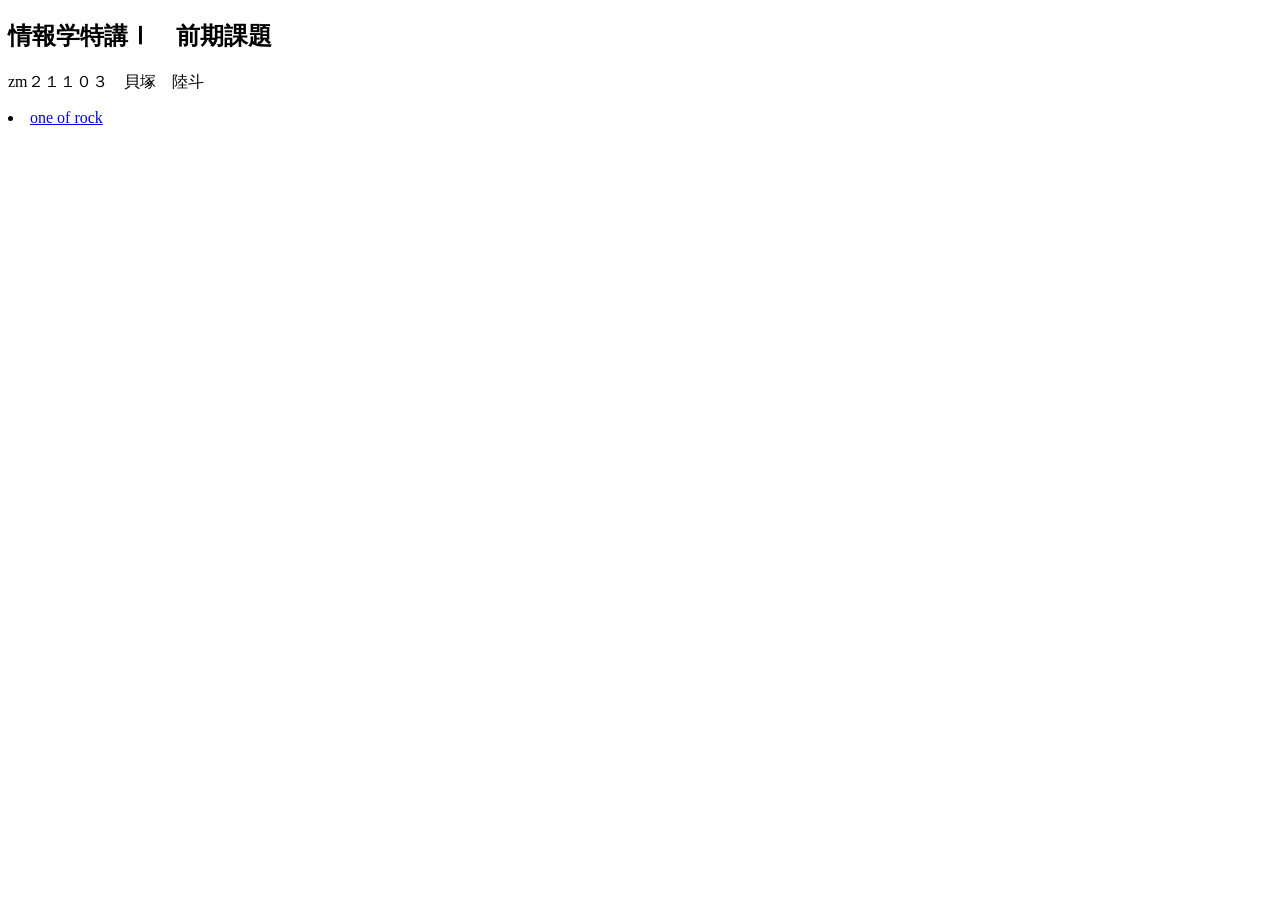
==== commit 50596fc8: "Create index.html" ====
--- a/index.html
+++ b/index.html
@@ -1,203 +1,24 @@
 <!DOCTYPE html>
 <html lang="ja">
 
- 
+
 
 <head>
   <meta charset="UTF-8">
-  <title> Web開発の練習１</title>
+  <title>one of rock</title>
   <link rel="stylesheet" href="mystyle.css">
-  <script src="myjs.js"></script>
-  <script src="ex6-1.js"></script>
- 
 </head>
+<body>
 
- 
 
-<body>
-  <!--文字の大きさの練習-->
-<h1>練習問題2.2</h1>
-<h1>Hello World</h1>
-  <h2>Hello World</h2>
-  <h3>Hello World</h3>
- <ol>
- <li>ほげほげ</li>
-  <li>ほにゃらら</li>
- </ol>
- 
- <a id="abc">ここがabcの場所</a>
+
+<article>
+<h1>情報学特講Ⅰ　前期課題</h1>
+<p>zm２１１０３　貝塚　陸斗</p>
+
+
+
+<li><a href="one.html">one of rock</a></li>
   
-  
-<h1>練習問題2.3</h1>
-<dl>
-  <dt>作者</dt>
-  <dd>ジョン</dd>
-  <dd>ポール</dd>
-  <dd>ジョージ</dd>
-  <dd>リンゴ</dd>
-  </dl>
-<dl>
-  <dt lang="ja"><dfn>色</dfn></dt>
-  <dt lang="en-US"><dfn>color</dfn></dt>
-  <dt lang="en-GB"><dfn>colour</dfn></dt>
-  <dd>可視光線の波長の長短によって人が資格で感じ分けられる色覚・色刺激のこと。</dd>
-  </dl>
-  <p>ゲームの得点は以下の順序で計算されます。
-  </p>
-  <dl>
-    <dt>金貨を獲得している場合</dt>
-    <dd>金貨一枚につき１０ポイント加算されます。
-    </dd>
-    <dt>銀貨を獲得している場合</dt>
-    <dd>銀貨一枚につき１ポイント加算されます。</dd>
-    <dt>枚数に関わらず、金貨と銀貨の両方を獲得している場合</dt>
-    <dd>ボーナスポイントとして２０ポイント加算されます。</dd>
-    <dt>それ以外の場合</dt>
-    <dd>ポイントは加算されません。</dd>
-  </dl>
-  
-<h1>練習問題2.4</h1>
-<table>
-    <caption>
-      <strong>お寿司をどこで食べるか？その長所と短所</strong>
-      <details>
-        <summary>このテーブルの説明</summary>
-        <p>以下のテーブルでは、２番目のカラムに寿司屋のタイプが入れられています。その左側にそのようなタイプのお店でお寿司を食べる場合の長所が、右側に短所が入れられています。</p>
-      </details>
-    </caption>
-    <thead>
-     <tr><th class="important">長所</th><th>どこで食べるか</th><th>短所</th></tr></thead>
-    <tbody>
-      <tr><td>ネタにこだわり、技術が素晴らしい</td><th>銀座の高級店</th><td>値段が時価で不安、予約が必要</td></tr>
-      <tr><td>値段が良心的、気軽に手に取れる</td><th>回転寿司</th><td>ネタが解凍もの、休みの日は混む</td></tr>
-    </tbody>
-  </table>
-  <table>
-    <caption>
-      <strong>お寿司をどこで食べるか？その長所と短所</strong></caption>
-    <thead>
-      <tr><th>どこで食べるか</th><th class="important">長所</th><th>短所</th></tr>
-    </thead>
-    <tbody>
-      <tr><th>銀座の高級店</th><td>ネタにこだわり、技術が素晴らしい</td><td>値段が時価で不安、予約が必要</td></tr>
-      <tr><th>回転寿司</th><td>値段が良心的、気軽に手に取れる</td><td>ネタが解凍もの、休みの日は混む</td></tr>
-    </tbody>
-  </table>
-  
-<h1>練習問題2.5</h1>
-  <ul>
-    <li>参考資料を調べ、次のように表示されるHTMLを書きなさい。
-      <p style="margin:1ex">x<sup>2</sup>+y<sup>2</sup>=z<sup>2</sup><br>
-        この授業は<b>情報学特講1</b>で、<s>眠くなる</s>大変興味深い内容です。<br>
-        <bdo dir="rtl">昔の日本語は右から左に書いていました。</bdo></p></li>
-  </ul>
-  
-<h1>練習問題2.6</h1>
-  <p>テキスト入力：<input type="text"></p>
-  
-<h1>練習問題2.7</h1>
-<form action="xxx.php" method="post"><label>メール(type="email"):<input type="email" name="email"></label><input type="submit" value="送信"></form>
-<form action="xxx.php" method="post"><label>URL(type="url"):<input type="url" name="url"></label><input type="submit" value="送信"></form>
-<form action="xxx.php" method="post"><label>検索(typ="search"):<input type="search" name="search"></label><input type="submit" value="送信"></form>
-<form action="xxx.php" method="post"><label>電話(type="telephone"):<input type="tel" name="tel"></label><input type="submit" value="送信"></form>
-<form action="xxx.php" method="post"><label>数値(type="number"):<input type="number" name="number"></label><input type="submit" value="送信"></form>
-<form action="xxx.php" method="post"><label>日付(type="date"):<input type="date" name="date"></label><input type="submit" value="送信"></form>
-<form action="xxx.php" method="post"><label>ローカル日時(type="datetime-local"):<input type="datetime-local" name="datetime-local"></label><input type="submit" value="送信"></form>
-<form action="xxx.php" method="post"><label>月(type="month"):<input type="month" name="month"></label><input type="submit" value="送信"></form>
-<form action="xxx.php" method="post"><label>週(type="week"):<input type="week" name="week"></label><input type="submit" value="送信"></form>
-<form action="xxx.php" method="post"><label>時間(type="time"):<input type="time" name="time"></label><input type="submit" value="送信"></form>
-<form action="xxx.php" method="post"><label>レンジ(type="range"):<input type="range" name="range"></label><input type="submit" value="送信"></form>
-<form action="xxx.php" method="post"><label>色（type="color"）:<input type="color" name="color"></label><input type="submit" value="送信"></form>
- 
-
- <h1>練習問題2.8</h1>
-  <p><label>名前:<input type="text" name="name" size="30" maxlength="20"></label></p>
-  <p><label>パスワード:<input type="password" name="pass" size="6" maxlength="4"></label></p>
-  <p>学年:
-    <label><input type="radio" name="gakunenn" value="1">1年生</label>
-    <label><input type="radio" name="gakunenn" value="2">2年生</label>
-    <label><input type="radio" name="gakunenn" value="3">3年生</label>
-    <label><input type="radio" name="gakunenn" value="4">4年生</label>
-    <label><input type="radio" name="gakunenn" value="5">5年生</label>
-    <label><input type="radio" name="gakunenn" value="6">6年生</label>
-  </p>
-  <p>好きな課目:
-    <label><input type="checkbox" name="kamoku" value="kokugo">国語</label>
-    <label><input type="checkbox" name="kamoku" value="eigo">英語</label>
-    <label><input type="checkbox" name="kamoku" value="sansu">算数</label>
-    <label><input type="checkbox" name="kamoku" value="rika">理科</label>
-    <label><input type="checkbox" name="kamoku" value="syakai">社会</label>
-    <label><input type="checkbox" name="kamoku" value="taiiku">体育</label>
-  </p>
-  <p><label>宿題ファイル:<input type="file" name="syukudai"></label></p>
-  <p>
-    <input type="submit" value="送信">
-    <input type="reset" value="リセット">
-    
-<h1>練習問題3.1</h1>
- 
- <a href="a.html">相対パスでリンクします。</a><br>
- <a href="https://www.josai.ac.jp/education/management/index.html">絶対パスで城西大学経営学部へリンクします。</a><br>
- <a href="mailto:zm21020@josai.ac.jp">自分宛メール（自分のメールアドレスを入力</a><br>
- <a href="https://www.josai.ac.jp/education/management/index.html/"><img src="./image/keiei_small.jpg" alt="城西大学ホームページ"></a>
-  <br>   
-    
-</p><h1>練習問題3.2</h1>
- <a href="a.html" target="_blank">別画面を開いてリンクします</a><br>
- <a href="a.html" target="_self">リンク元と同じフレームにリンクします</a><br>
- <a href="a.html" target="_parent">ひとつ上の親フレームにリンクします</a><br>
- <a href="a.html" target="_top">フレームをすべて解除してリンクします</a><br>
- <a href="a.html" target="abc">abcという名前のフレームにリンクします</a><br>
-
-<h1>練習問題3.3</h1>
-    ファイルの途中にidでabcという名前を付けます。
-  <a href="#abc">abcと名前を付けた場所リンクします</a><br>
-  <a href="a.html#def">別ファイルの名前を付けた場所へリンクします</a>
-
-<h1>練習問題3.4</h1>
-<aside class="ad">
-  <h1>広報</h1>
-  <a href="https://www.josai.ac.jp/club/jyosisofuto.html">
-    <section>
-      <h1>城西大学　女子ソフトボール部</h1>
-      <p>女子ソフトボール部＜全日本総合女子ソフトボール部選手権大会出場決定！＞
-      </p>
-    </section></a>
-  
-  <a href="https://www.josai.ac.jp/news/20200625-04.html">
-    <section>
-      <h1>城西大学　JOSAI SPORTS FEILD</h1>
-      <p>JOSAI SPORTS FIELD 建設・整備が進んでいます【城西大学　坂戸キャンパス】
-      </p>
-      <p>城西大学坂戸キャンパスの北側の毛呂山町下川原沼に、サッカー場2面、ソフトボール場１面、アップダウンのあるランニングコース、管理施設にはシャワー室やミーティングルームなどを備えた新しいグラウンド"JOSAI SPORTS FIELD"が完成間近です。使用開始は、2020年の9月の予定です。</p>
-    </section></a>
-</aside>
-
-<h1>練習問題3.5</h1>
-<nav>
-  <ul>
-    <li><a href="https://www.josai.ac.jp/club/jyosisofuto.html">女子ソフトボール部</a></li>
-    <li><a href="https://www.josai.ac.jp/club/ekiden_hakone.html">男子駅伝部</a></li>
-    <li><a href="https://www.josai.ac.jp/club/ekiden_joshiekiden.html">女子駅伝部</a></li>
-    <li><a>クラブ・サークル活動</a></li>
-  </ul>
-</nav>
-  
-  <p class="sample1">セキュリティ対策は今後ますます重要になるでしょう。</p>
-  <p class="sample2">セキュリティ対策は今後ますます重要になるでしょう。</p>
-  <p class="sample3">セキュリティ対策は今後ますます重要になるでしょう。</p>
-  
-  <!--
-<h1>イベントハンドラの練習</h1>
-<input type="button" value="ここをクリック" onclick="alert('Hello,Aoi!');">
--->
- 
-<input type="button" value="ここをクリック" onclick="sayhello();">
-<input type="button" value="ここをクリック" onclick="sayhello();sayhello();">
-  
-<input type="button" value="ここをクリック" onclick="saygoodbye();">
-
-   </body>
- 
-  
+</body>
 </html>
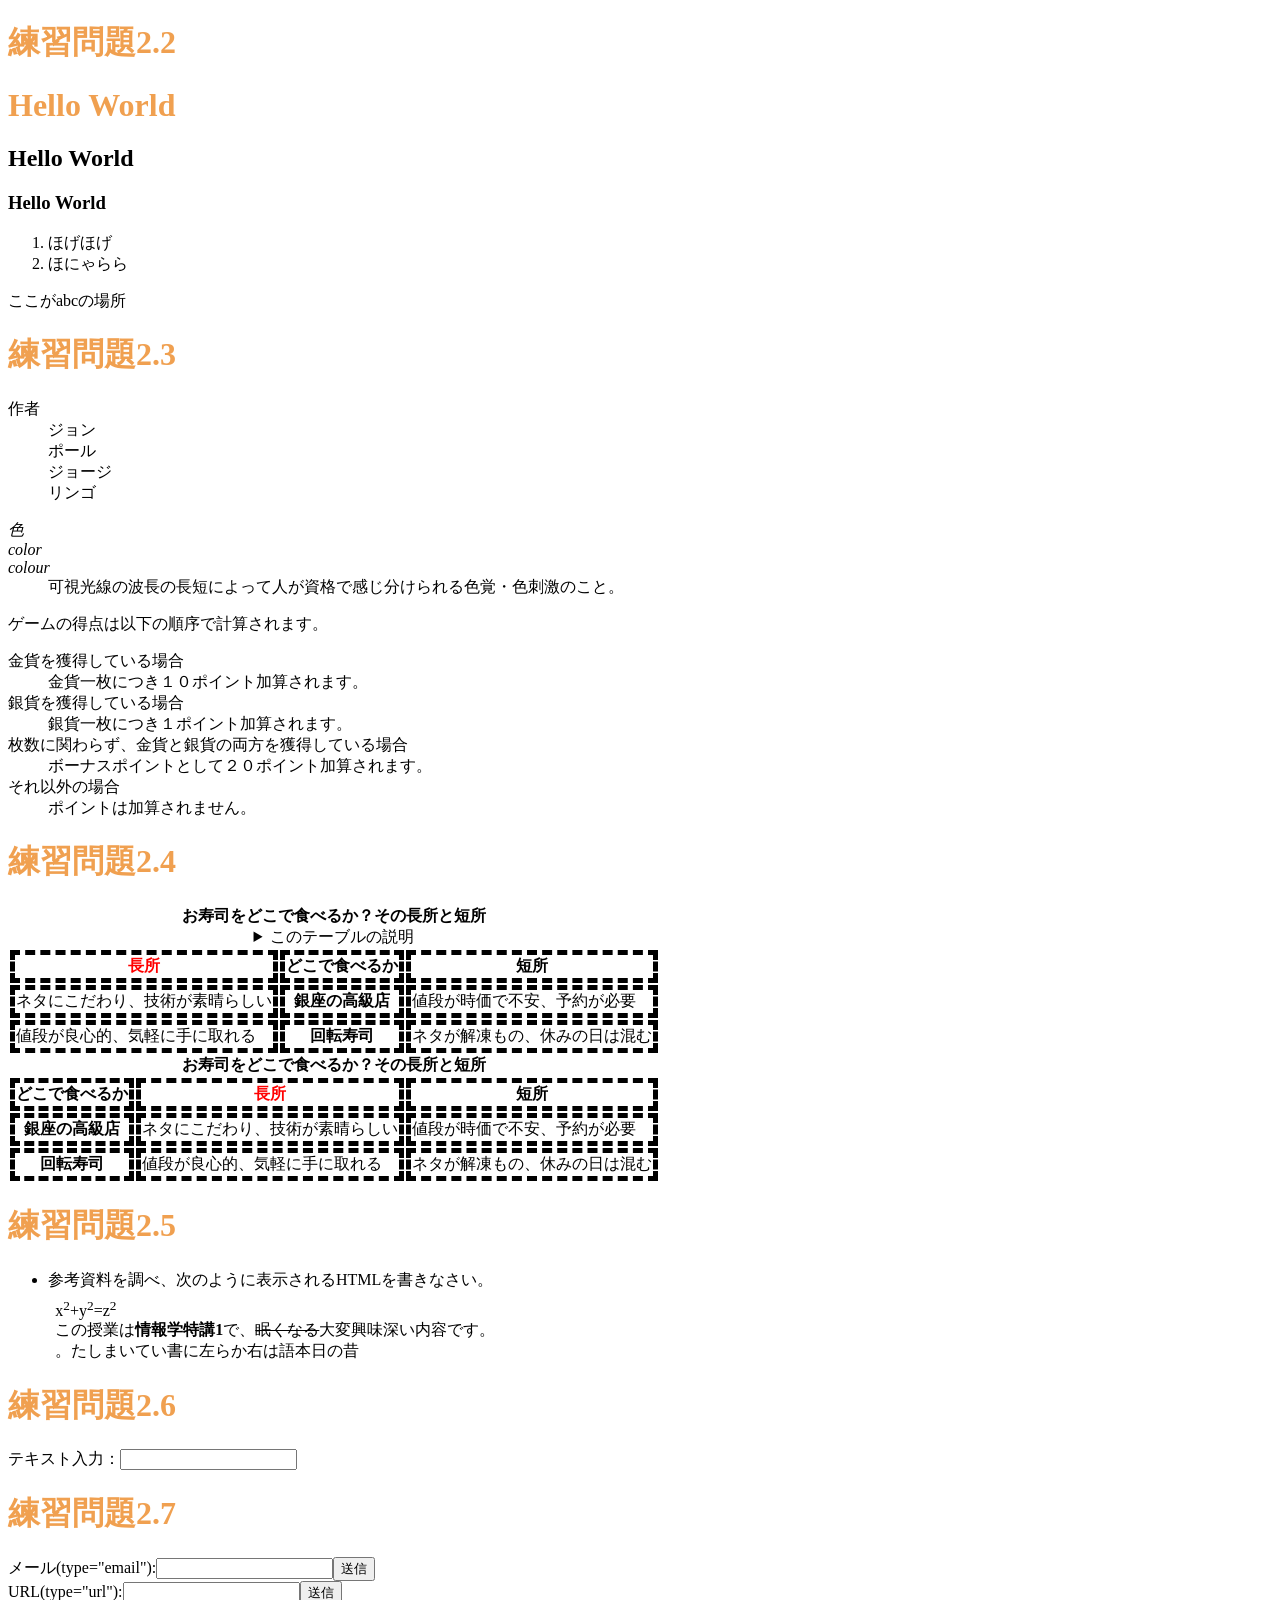
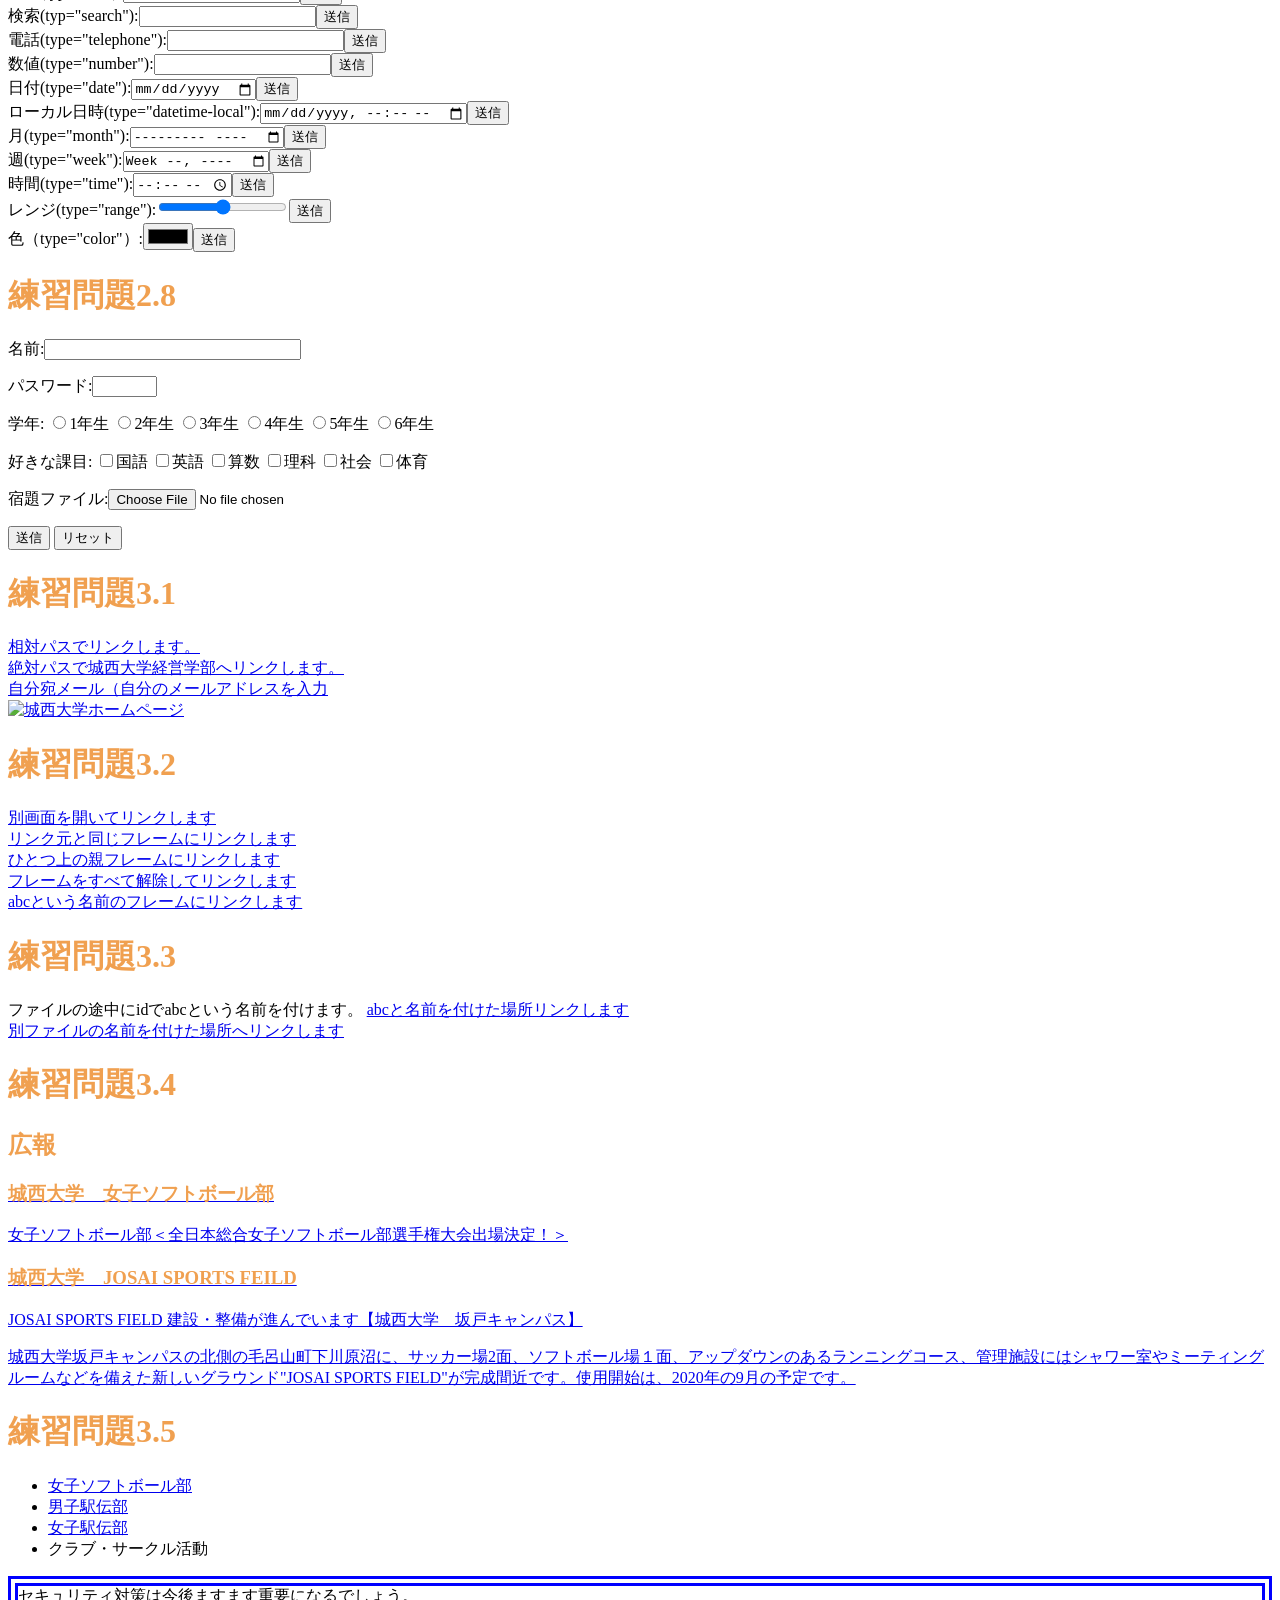
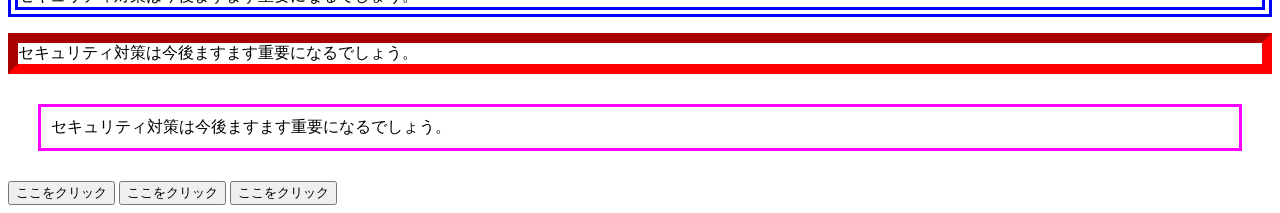
==== commit 891d3f40: "Update index.html" ====
--- a/index.html
+++ b/index.html
@@ -1,24 +1,203 @@
 <!DOCTYPE html>
 <html lang="ja">
 
-
+ 
 
 <head>
   <meta charset="UTF-8">
-  <title>one of rock</title>
+  <title> Web開発の練習１</title>
   <link rel="stylesheet" href="mystyle.css">
+  <script src="myjs.js"></script>
+  <script src="ex6-1.js"></script>
+ 
 </head>
+
+ 
+
 <body>
-
-
-
-<article>
-<h1>情報学特講Ⅰ　前期課題</h1>
-<p>zm２１１０３　貝塚　陸斗</p>
-
-
-
-<li><a href="one.html">one of rock</a></li>
-  
-</body>
+  <!--文字の大きさの練習-->
+<h1>練習問題2.2</h1>
+<h1>Hello World</h1>
+  <h2>Hello World</h2>
+  <h3>Hello World</h3>
+ <ol>
+ <li>ほげほげ</li>
+  <li>ほにゃらら</li>
+ </ol>
+ 
+ <a id="abc">ここがabcの場所</a>
+  
+  
+<h1>練習問題2.3</h1>
+<dl>
+  <dt>作者</dt>
+  <dd>ジョン</dd>
+  <dd>ポール</dd>
+  <dd>ジョージ</dd>
+  <dd>リンゴ</dd>
+  </dl>
+<dl>
+  <dt lang="ja"><dfn>色</dfn></dt>
+  <dt lang="en-US"><dfn>color</dfn></dt>
+  <dt lang="en-GB"><dfn>colour</dfn></dt>
+  <dd>可視光線の波長の長短によって人が資格で感じ分けられる色覚・色刺激のこと。</dd>
+  </dl>
+  <p>ゲームの得点は以下の順序で計算されます。
+  </p>
+  <dl>
+    <dt>金貨を獲得している場合</dt>
+    <dd>金貨一枚につき１０ポイント加算されます。
+    </dd>
+    <dt>銀貨を獲得している場合</dt>
+    <dd>銀貨一枚につき１ポイント加算されます。</dd>
+    <dt>枚数に関わらず、金貨と銀貨の両方を獲得している場合</dt>
+    <dd>ボーナスポイントとして２０ポイント加算されます。</dd>
+    <dt>それ以外の場合</dt>
+    <dd>ポイントは加算されません。</dd>
+  </dl>
+  
+<h1>練習問題2.4</h1>
+<table>
+    <caption>
+      <strong>お寿司をどこで食べるか？その長所と短所</strong>
+      <details>
+        <summary>このテーブルの説明</summary>
+        <p>以下のテーブルでは、２番目のカラムに寿司屋のタイプが入れられています。その左側にそのようなタイプのお店でお寿司を食べる場合の長所が、右側に短所が入れられています。</p>
+      </details>
+    </caption>
+    <thead>
+     <tr><th class="important">長所</th><th>どこで食べるか</th><th>短所</th></tr></thead>
+    <tbody>
+      <tr><td>ネタにこだわり、技術が素晴らしい</td><th>銀座の高級店</th><td>値段が時価で不安、予約が必要</td></tr>
+      <tr><td>値段が良心的、気軽に手に取れる</td><th>回転寿司</th><td>ネタが解凍もの、休みの日は混む</td></tr>
+    </tbody>
+  </table>
+  <table>
+    <caption>
+      <strong>お寿司をどこで食べるか？その長所と短所</strong></caption>
+    <thead>
+      <tr><th>どこで食べるか</th><th class="important">長所</th><th>短所</th></tr>
+    </thead>
+    <tbody>
+      <tr><th>銀座の高級店</th><td>ネタにこだわり、技術が素晴らしい</td><td>値段が時価で不安、予約が必要</td></tr>
+      <tr><th>回転寿司</th><td>値段が良心的、気軽に手に取れる</td><td>ネタが解凍もの、休みの日は混む</td></tr>
+    </tbody>
+  </table>
+  
+<h1>練習問題2.5</h1>
+  <ul>
+    <li>参考資料を調べ、次のように表示されるHTMLを書きなさい。
+      <p style="margin:1ex">x<sup>2</sup>+y<sup>2</sup>=z<sup>2</sup><br>
+        この授業は<b>情報学特講1</b>で、<s>眠くなる</s>大変興味深い内容です。<br>
+        <bdo dir="rtl">昔の日本語は右から左に書いていました。</bdo></p></li>
+  </ul>
+  
+<h1>練習問題2.6</h1>
+  <p>テキスト入力：<input type="text"></p>
+  
+<h1>練習問題2.7</h1>
+<form action="xxx.php" method="post"><label>メール(type="email"):<input type="email" name="email"></label><input type="submit" value="送信"></form>
+<form action="xxx.php" method="post"><label>URL(type="url"):<input type="url" name="url"></label><input type="submit" value="送信"></form>
+<form action="xxx.php" method="post"><label>検索(typ="search"):<input type="search" name="search"></label><input type="submit" value="送信"></form>
+<form action="xxx.php" method="post"><label>電話(type="telephone"):<input type="tel" name="tel"></label><input type="submit" value="送信"></form>
+<form action="xxx.php" method="post"><label>数値(type="number"):<input type="number" name="number"></label><input type="submit" value="送信"></form>
+<form action="xxx.php" method="post"><label>日付(type="date"):<input type="date" name="date"></label><input type="submit" value="送信"></form>
+<form action="xxx.php" method="post"><label>ローカル日時(type="datetime-local"):<input type="datetime-local" name="datetime-local"></label><input type="submit" value="送信"></form>
+<form action="xxx.php" method="post"><label>月(type="month"):<input type="month" name="month"></label><input type="submit" value="送信"></form>
+<form action="xxx.php" method="post"><label>週(type="week"):<input type="week" name="week"></label><input type="submit" value="送信"></form>
+<form action="xxx.php" method="post"><label>時間(type="time"):<input type="time" name="time"></label><input type="submit" value="送信"></form>
+<form action="xxx.php" method="post"><label>レンジ(type="range"):<input type="range" name="range"></label><input type="submit" value="送信"></form>
+<form action="xxx.php" method="post"><label>色（type="color"）:<input type="color" name="color"></label><input type="submit" value="送信"></form>
+ 
+
+ <h1>練習問題2.8</h1>
+  <p><label>名前:<input type="text" name="name" size="30" maxlength="20"></label></p>
+  <p><label>パスワード:<input type="password" name="pass" size="6" maxlength="4"></label></p>
+  <p>学年:
+    <label><input type="radio" name="gakunenn" value="1">1年生</label>
+    <label><input type="radio" name="gakunenn" value="2">2年生</label>
+    <label><input type="radio" name="gakunenn" value="3">3年生</label>
+    <label><input type="radio" name="gakunenn" value="4">4年生</label>
+    <label><input type="radio" name="gakunenn" value="5">5年生</label>
+    <label><input type="radio" name="gakunenn" value="6">6年生</label>
+  </p>
+  <p>好きな課目:
+    <label><input type="checkbox" name="kamoku" value="kokugo">国語</label>
+    <label><input type="checkbox" name="kamoku" value="eigo">英語</label>
+    <label><input type="checkbox" name="kamoku" value="sansu">算数</label>
+    <label><input type="checkbox" name="kamoku" value="rika">理科</label>
+    <label><input type="checkbox" name="kamoku" value="syakai">社会</label>
+    <label><input type="checkbox" name="kamoku" value="taiiku">体育</label>
+  </p>
+  <p><label>宿題ファイル:<input type="file" name="syukudai"></label></p>
+  <p>
+    <input type="submit" value="送信">
+    <input type="reset" value="リセット">
+    
+<h1>練習問題3.1</h1>
+ 
+ <a href="a.html">相対パスでリンクします。</a><br>
+ <a href="https://www.josai.ac.jp/education/management/index.html">絶対パスで城西大学経営学部へリンクします。</a><br>
+ <a href="mailto:zm21020@josai.ac.jp">自分宛メール（自分のメールアドレスを入力</a><br>
+ <a href="https://www.josai.ac.jp/education/management/index.html/"><img src="./image/keiei_small.jpg" alt="城西大学ホームページ"></a>
+  <br>   
+    
+</p><h1>練習問題3.2</h1>
+ <a href="a.html" target="_blank">別画面を開いてリンクします</a><br>
+ <a href="a.html" target="_self">リンク元と同じフレームにリンクします</a><br>
+ <a href="a.html" target="_parent">ひとつ上の親フレームにリンクします</a><br>
+ <a href="a.html" target="_top">フレームをすべて解除してリンクします</a><br>
+ <a href="a.html" target="abc">abcという名前のフレームにリンクします</a><br>
+
+<h1>練習問題3.3</h1>
+    ファイルの途中にidでabcという名前を付けます。
+  <a href="#abc">abcと名前を付けた場所リンクします</a><br>
+  <a href="a.html#def">別ファイルの名前を付けた場所へリンクします</a>
+
+<h1>練習問題3.4</h1>
+<aside class="ad">
+  <h1>広報</h1>
+  <a href="https://www.josai.ac.jp/club/jyosisofuto.html">
+    <section>
+      <h1>城西大学　女子ソフトボール部</h1>
+      <p>女子ソフトボール部＜全日本総合女子ソフトボール部選手権大会出場決定！＞
+      </p>
+    </section></a>
+  
+  <a href="https://www.josai.ac.jp/news/20200625-04.html">
+    <section>
+      <h1>城西大学　JOSAI SPORTS FEILD</h1>
+      <p>JOSAI SPORTS FIELD 建設・整備が進んでいます【城西大学　坂戸キャンパス】
+      </p>
+      <p>城西大学坂戸キャンパスの北側の毛呂山町下川原沼に、サッカー場2面、ソフトボール場１面、アップダウンのあるランニングコース、管理施設にはシャワー室やミーティングルームなどを備えた新しいグラウンド"JOSAI SPORTS FIELD"が完成間近です。使用開始は、2020年の9月の予定です。</p>
+    </section></a>
+</aside>
+
+<h1>練習問題3.5</h1>
+<nav>
+  <ul>
+    <li><a href="https://www.josai.ac.jp/club/jyosisofuto.html">女子ソフトボール部</a></li>
+    <li><a href="https://www.josai.ac.jp/club/ekiden_hakone.html">男子駅伝部</a></li>
+    <li><a href="https://www.josai.ac.jp/club/ekiden_joshiekiden.html">女子駅伝部</a></li>
+    <li><a>クラブ・サークル活動</a></li>
+  </ul>
+</nav>
+  
+  <p class="sample1">セキュリティ対策は今後ますます重要になるでしょう。</p>
+  <p class="sample2">セキュリティ対策は今後ますます重要になるでしょう。</p>
+  <p class="sample3">セキュリティ対策は今後ますます重要になるでしょう。</p>
+  
+  <!--
+<h1>イベントハンドラの練習</h1>
+<input type="button" value="ここをクリック" onclick="alert('Hello,Aoi!');">
+-->
+ 
+<input type="button" value="ここをクリック" onclick="sayhello();">
+<input type="button" value="ここをクリック" onclick="sayhello();sayhello();">
+  
+<input type="button" value="ここをクリック" onclick="saygoodbye();">
+
+   </body>
+ 
+  
 </html>
--- a/mystyle.css
+++ b/mystyle.css
@@ -0,0 +1,7 @@
+h1 { color: blue; }
+/*h1 { color: blue; }*/h1 { color: #F0A050; }
+th,td{border: dashed thick black;}
+th.important{color: red;}
+p.sample1{border: double 10px #0000ff;}
+p.sample2{border: inset 10px #ff0000;}
+p.sample3{margin: 30px 30px;padding: 10px;border: medium solid #ff00ff;}
